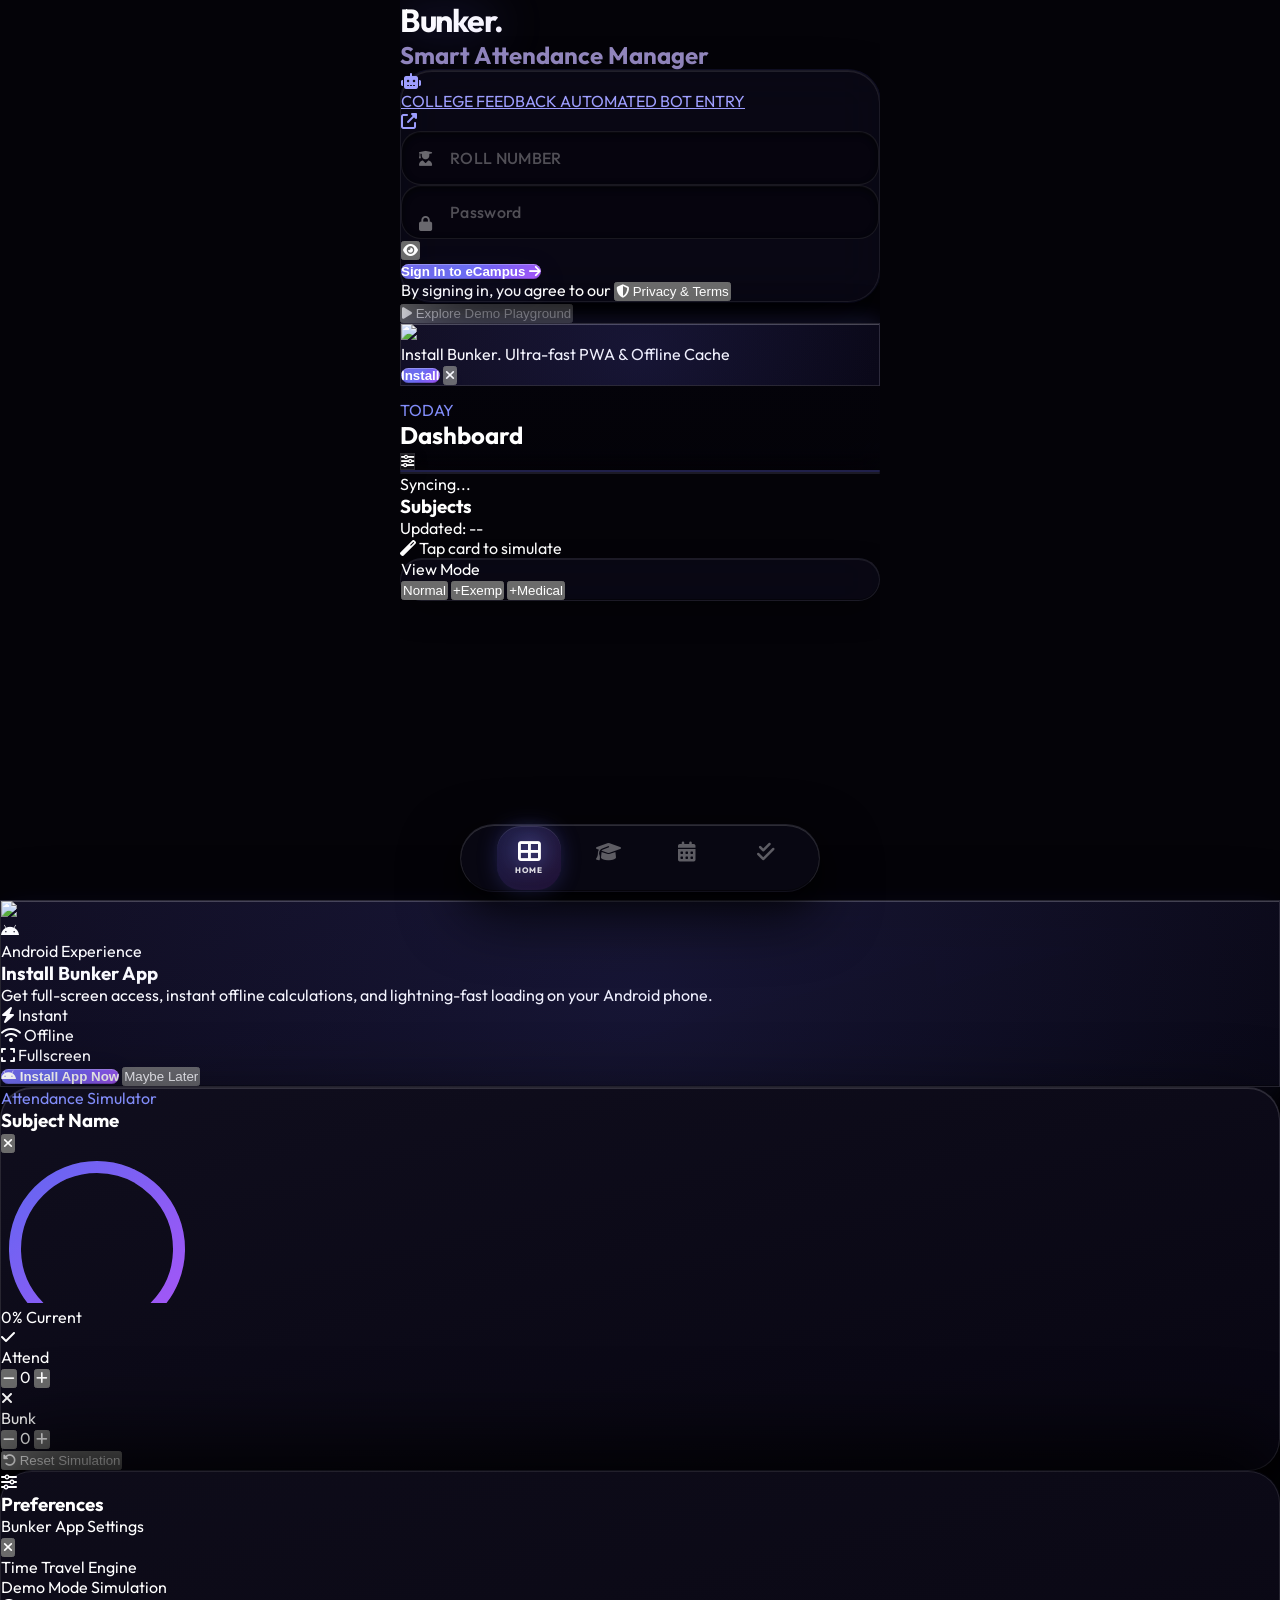
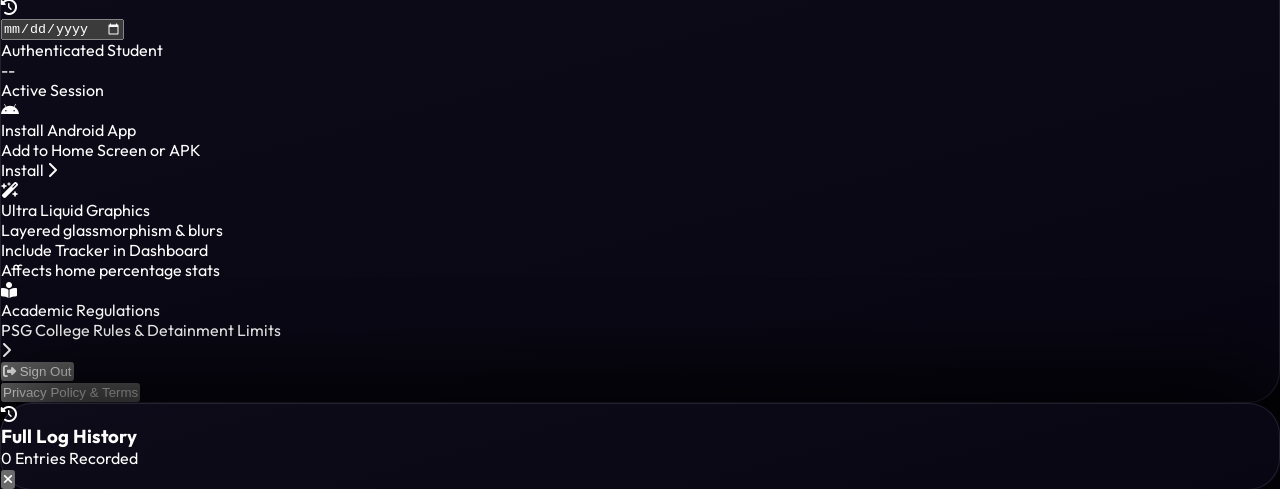
==== templates/index.html @ 67c99dd8 "fix(vercel): resolve 404 by fixing rewrite destination paths, static assets routing, and serverless " ====
<!DOCTYPE html>
<html lang="en" data-perf="high">

<head>
    <meta charset="UTF-8">
    <meta name="viewport"
        content="width=device-width, initial-scale=1.0, maximum-scale=1.0, user-scalable=no, viewport-fit=cover">
    <title>BUNKER - PSG & CEG Attendance Tracker & Bunk Planner</title>

    <!-- Google Search Console Verification -->
    <meta name="google-site-verification" content="NGyoxybNQ87eTpl7xo17mY4BGTy3kcssC108SPkqIHM" />

    <!--google adsense-->
    <script async src="https://pagead2.googlesyndication.com/pagead/js/adsbygoogle.js?client=ca-pub-6931364808727515"
     crossorigin="anonymous"></script>

    <!-- Google Analytics -->
    <script async src="https://www.googletagmanager.com/gtag/js?id=G-P86F6KGBJD"></script>
    <script>
        window.dataLayer = window.dataLayer || [];
        function gtag() { dataLayer.push(arguments); }
        gtag('js', new Date());
        gtag('config', 'G-P86F6KGBJD');
    </script>

    <!-- Standard SEO -->
    <meta name="description" content="BUNKER is the ultimate attendance tracker and bunk planner for PSG Tech, PSG IAS, and CEG (Anna University) students. Sync with portal instantly, calculate safe bunks, and maintain required attendance.">
    <meta name="keywords" content="psg bunker, ceg bunker, anna bunker, smart bunker, psg tech attendance, bunk planner, e-campus sync, cegov login, auegov login, anna university bunker, safe bunk calculator, student tools, academic calendar, exam schedule, psg tech portal login, psg ecampus login, psg tech bunker, 75 percent attendance, coimbatore, chennai">
    <meta name="author" content="Bunker Team">
    <meta name="robots" content="index, follow, max-image-preview:large, max-snippet:-1, max-video-preview:-1">
    <link rel="canonical" href="https://psg-bunk.vercel.app/">

    <!-- AI Crawler Discovery — allows ChatGPT, Perplexity, Claude to index this app -->
    <meta name="ai-content-declaration" content="https://psg-bunk.vercel.app/llms.txt">
    <link rel="alternate" type="text/plain" title="LLMs.txt" href="https://psg-bunk.vercel.app/llms.txt">

    <!-- Performance hints: resolve DNS early for external resources -->
    <link rel="preconnect" href="https://fonts.googleapis.com" crossorigin>
    <link rel="preconnect" href="https://cdnjs.cloudflare.com" crossorigin>
    <link rel="dns-prefetch" href="https://www.googletagmanager.com">

    <!-- Open Graph (Facebook/LinkedIn) -->
    <meta property="og:type" content="website">
    <meta property="og:url" content="https://psg-bunk.vercel.app/">
    <meta property="og:title" content="BUNKER - PSG & CEG Attendance Tracker & Bunk Planner">
    <meta property="og:description"
        content="BUNKER: Track attendance, calculate safe bunks, sync with portal instantly. The ultimate smart planner for PSG and CEG (Anna University) students.">
    <meta property="og:image" content="https://psg-bunk.vercel.app/static/icon.png">
    <meta property="og:image:width" content="512">
    <meta property="og:image:height" content="512">
    <meta property="og:image:alt" content="Bunker - Smart Attendance Tracker">
    <meta property="og:site_name" content="Bunker">

    <!-- Twitter Card -->
    <meta name="twitter:card" content="summary_large_image">
    <meta name="twitter:url" content="https://psg-bunk.vercel.app/">
    <meta name="twitter:title" content="BUNKER - PSG & CEG Attendance Tracker & Bunk Planner">
    <meta name="twitter:description"
        content="BUNKER: Track attendance, calculate safe bunks, sync with portal instantly. The ultimate smart planner for PSG and CEG (Anna University) students.">
    <meta name="twitter:image" content="https://psg-bunk.vercel.app/static/icon.png">

    <!-- Structured Data (JSON-LD) -->
    <script type="application/ld+json">
    {
        "@context": "https://schema.org",
        "@type": "SoftwareApplication",
        "name": "PSG Bunker",
        "alternateName": ["Bunker", "Smart Bunker", "PSG Tech Attendance", "Bunk Planner"],
        "url": "https://psg-bunk.vercel.app/",
        "applicationCategory": "EducationalApplication",
        "operatingSystem": "Web, Android, iOS, Windows, Linux",
        "offers": {
            "@type": "Offer",
            "price": "0",
            "priceCurrency": "USD"
        },
        "description": "PSG Bunker is the ultimate attendance tracker and bunk planner for PSG Tech students. Sync with E-Campus instantly and maintain 75% attendance.",
        "image": "https://psg-bunk.vercel.app/static/icon.png",
        "screenshot": "https://psg-bunk.vercel.app/static/screenshot_login.png",
        "featureList": "Live E-Campus Sync, Safe Bunk Calculator, Academic Calendar, Exam Schedule, Attendance Simulator",
        "aggregateRating": {
            "@type": "AggregateRating",
            "ratingValue": "4.9",
            "ratingCount": "340",
            "bestRating": "5",
            "worstRating": "1"
        },
        "author": {
            "@type": "Organization",
            "name": "Bunker Team",
            "url": "https://psg-bunk.vercel.app/",
            "logo": "https://psg-bunk.vercel.app/static/icon.png"
        }
    }
    </script>

    <!-- Gemini SEO Strategy: Featured Snippet Bait (Event Schedule) -->
    <script type="application/ld+json">
    {
      "@context": "https://schema.org",
      "@type": "Event",
      "name": "PSG Tech Academic Schedule",
      "eventStatus": "https://schema.org/EventScheduled",
      "eventAttendanceMode": "https://schema.org/OfflineEventAttendanceMode",
      "location": {
        "@type": "Place",
        "name": "PSG College of Technology",
        "address": {
          "@type": "PostalAddress",
          "streetAddress": "Avinashi Road, Peelamedu",
          "addressLocality": "Coimbatore",
          "postalCode": "641004",
          "addressCountry": "IN"
        }
      },
      "description": "Complete academic calendar including semester dates, CA tests, and exam schedules. Check the app for live updates on all upcoming events.",
      "performer": {
        "@type": "Organization",
        "name": "PSG Tech"
      }
    }
    </script>

    <!-- Gemini SEO Strategy: FAQ Schema for Long-Tail Keywords -->
    <script type="application/ld+json">
    {
      "@context": "https://schema.org",
      "@type": "FAQPage",
      "mainEntity": [{
        "@type": "Question",
        "name": "How to calculate attendance on an hourly basis for PSG Tech?",
        "acceptedAnswer": {
          "@type": "Answer",
          "text": "PSG Tech calculates attendance hourly. If you attend 3 out of 7 hours, it counts as 3/7 (0.42 days), not 1 day. Bunker uses this exact formula."
        }
      }, {
        "@type": "Question",
        "name": "What is the minimum attendance required for PSG semester exam?",
        "acceptedAnswer": {
          "@type": "Answer",
          "text": "The minimum requirement is 75% overall. However, you need at least 60% in individual subjects to be eligible."
        }
      }, {
        "@type": "Question",
        "name": "How many days can I bunk in PSG Tech?",
        "acceptedAnswer": {
          "@type": "Answer",
          "text": "It depends on your current percentage. Use the Safe Bunk Calculator to find the exact number of classes you can miss while maintaining 75%."
        }
      }, {
        "@type": "Question",
        "name": "When does PSG Tech re-open for even semester?",
        "acceptedAnswer": {
          "@type": "Answer",
          "text": "The Even Semester typically re-opens in late January. Check the Academic Calendar in the app for exact dates."
        }
      }]
    }
    </script>

    <!-- PWA & Theme -->
    <meta name="theme-color" content="#030206">
    <meta name="apple-mobile-web-app-capable" content="yes">
    <meta name="apple-mobile-web-app-status-bar-style" content="black-translucent">
    <link rel="apple-touch-icon" href="/static/icon-192.png">
    <link rel="apple-touch-icon" sizes="512x512" href="/static/icon-512.png">
    <link rel="manifest" href="/manifest.json?v=bunker6">

    <!-- Icons & Fonts -->
    <link rel="icon" type="image/png" href="/static/favicon.png">
    <link rel="shortcut icon" href="/static/favicon.ico">
    <link rel="preconnect" href="https://fonts.googleapis.com">
    <link rel="preconnect" href="https://fonts.gstatic.com" crossorigin>
    <link href="https://fonts.googleapis.com/css2?family=Outfit:wght@300;400;500;600;700;800&display=swap" rel="stylesheet">
    
    <!-- CSS & Scripts -->
    <link rel="stylesheet" href="https://cdnjs.cloudflare.com/ajax/libs/font-awesome/6.4.0/css/all.min.css">
    <link rel="stylesheet" href="/static/style.css?v=3.5.0">
    <script src="https://cdn.tailwindcss.com"></script>
    <script>
        tailwind.config = {
            theme: {
                extend: {
                    keyframes: {
                        'splash-draw': {
                            '0%': { strokeDashoffset: '290' },
                            '100%': { strokeDashoffset: '0' }
                        },
                        'fade-in-up': {
                            '0%': { opacity: '0', transform: 'translateY(10px)' },
                            '100%': { opacity: '1', transform: 'translateY(0)' }
                        }
                    }
                }
            }
        }
    </script>
    <script defer src="https://cdnjs.cloudflare.com/ajax/libs/animejs/3.2.1/anime.min.js"></script>
    <script defer src="/static/app.js?v=3.5.0"></script>
    <script defer src="/static/legal.js?v=1.0.1"></script>

    <script>
        // PWA Manager
        window.pwaManager = {
            deferredPrompt: null,
            isIOS: /iPad|iPhone|iPod/.test(navigator.userAgent) && !window.MSStream,
            isStandalone: window.matchMedia('(display-mode: standalone)').matches || window.navigator.standalone,
            isAppInstalled: false, // Will be updated after detection
            init: function () {
                // Register Service Worker for total offline functionality
                if ('serviceWorker' in navigator) {
                    window.addEventListener('load', () => {
                        navigator.serviceWorker.register('/sw.js?v=16').then((reg) => {
                            console.log('PWA: Service Worker registered.', reg.scope);
                        }).catch((err) => {
                            console.log('PWA: Service Worker registration failed: ', err);
                        });
                    });
                }

                // Check if app is already installed (even if user is in browser)
                this.checkIfInstalled();

                window.addEventListener('beforeinstallprompt', (e) => {
                    e.preventDefault();
                    this.deferredPrompt = e;
                    this.isAppInstalled = false; // If this event fires, app is NOT installed
                    console.log("PWA: Install prompt captured");
                    // Trigger UI update if needed
                    if (typeof updateInstallUI === 'function') updateInstallUI();
                });

                window.addEventListener('appinstalled', () => {
                    this.deferredPrompt = null;
                    this.isAppInstalled = true;
                    console.log("PWA: App installed");
                    if (typeof updateInstallUI === 'function') updateInstallUI();
                });
            },

            checkIfInstalled: async function () {
                // Method 1: Check if running in standalone (already installed and opened)
                if (this.isStandalone) {
                    this.isAppInstalled = true;
                    if (typeof updateInstallUI === 'function') updateInstallUI();
                    return;
                }

                // Method 2: Use getInstalledRelatedApps API (Chrome 80+)
                if ('getInstalledRelatedApps' in navigator) {
                    try {
                        const relatedApps = await navigator.getInstalledRelatedApps();
                        this.isAppInstalled = relatedApps.length > 0;
                        if (this.isAppInstalled) {
                            console.log('PWA: App is installed (detected via getInstalledRelatedApps)');
                            if (typeof updateInstallUI === 'function') updateInstallUI();
                        }
                    } catch (e) {
                        console.log('PWA: getInstalledRelatedApps failed', e);
                    }
                }

                // Method 3: Fallback - if beforeinstallprompt doesn't fire after 2 seconds,
                // assume app might be installed (not 100% reliable but helps)
                setTimeout(() => {
                    if (!this.deferredPrompt && !this.isStandalone && !this.isAppInstalled) {
                        // No prompt fired and not in standalone - might be installed
                        // Check if Service Worker is registered (indicates previous install)
                        if ('serviceWorker' in navigator) {
                            navigator.serviceWorker.getRegistrations().then(regs => {
                                if (regs.length > 0) {
                                    this.isAppInstalled = true;
                                    console.log('PWA: App likely installed (SW registered, no prompt)');
                                    if (typeof updateInstallUI === 'function') updateInstallUI();
                                }
                            });
                        }
                    }
                }, 2000);
            },

            install: async function () {
                if (this.deferredPrompt) {
                    this.deferredPrompt.prompt();
                    const { outcome } = await this.deferredPrompt.userChoice;
                    console.log(`PWA: User response to install prompt: ${outcome}`);
                    this.deferredPrompt = null;
                } else {
                    // Fallback feedback
                    if (window.showToast) {
                        const isHttp = location.protocol === 'http:' && location.hostname !== 'localhost';
                        if (isHttp) showToast("Install requires HTTPS or Localhost", "error");
                        else showToast("App install not ready or already installed using browser menu");
                    } else {
                        alert("Install via browser menu (Add to Home Screen)");
                    }
                }
            }
        };
        window.pwaManager.init();

        // Unregister the old stale /static/sw.js service worker (duplicate that was serving old cached assets)
        if ('serviceWorker' in navigator) {
            navigator.serviceWorker.getRegistrations().then(regs => {
                regs.forEach(reg => {
                    if (reg.scope.includes('/static/')) reg.unregister();
                });
            });
        }

    </script>

    <!-- Performance Optimization Script -->
    <script>
        (function () {
            // Retrieve user preference from storage
            const savedPerf = localStorage.getItem('bunker_perf_mode');
            let perf = 'low'; // Default safe mode

            if (savedPerf) {
                perf = savedPerf;
            } else {
                // Auto-detect RAM: <4GB = Low, >4GB = High
                // iOS = High (usually powerful enough)
                const ram = navigator.deviceMemory;
                const isIOS = /iPad|iPhone|iPod/.test(navigator.userAgent) && !window.MSStream;

                if (isIOS || (ram && ram > 4)) {
                    perf = 'high';
                } else {
                    perf = 'low'; // Default to low for < 4GB for safety
                }
            }

            // Apply mode immediately before render
            document.documentElement.setAttribute('data-perf', perf);
            console.log(`Smart Bunker: Performance Mode set to ${perf.toUpperCase()} (RAM: ${navigator.deviceMemory || 'Unknown'})`);
        })();
    </script>


</head>

<body>    <!-- Cinematic Liquid Glass Splash Screen -->
    <div id="premium-splash" style="position:fixed;inset:0;z-index:9999;background:#040308;display:flex;flex-direction:column;align-items:center;justify-content:center;transition:opacity 0.6s cubic-bezier(0.32, 0.72, 0, 1);">
        <!-- Ambient Liquid Aurora Flares -->
        <div style="position:absolute;inset:0;overflow:hidden;pointer-events:none;">
            <div style="position:absolute;top:25%;left:50%;transform:translate(-50%, -50%);width:75vw;height:75vw;max-width:320px;max-height:320px;background:radial-gradient(circle, rgba(99,102,241,0.22) 0%, rgba(168,85,247,0.12) 45%, transparent 70%);filter:blur(60px);animation:splashPulse 3.2s ease-in-out infinite alternate;"></div>
        </div>

        <div style="position:relative;display:flex;flex-direction:column;align-items:center;z-index:10;">
            <!-- Liquid Glass Sphere with Quantum Orbital Rings -->
            <div style="position:relative;width:110px;height:110px;margin-bottom:24px;">
                <!-- Outer Liquid Glow Ring -->
                <svg style="position:absolute;inset:0;width:100%;height:100%;animation:splashSpin 3s linear infinite;" viewBox="0 0 100 100">
                    <circle cx="50" cy="50" r="46" fill="none" stroke="rgba(255,255,255,0.06)" stroke-width="2"/>
                    <circle cx="50" cy="50" r="46" fill="none" stroke="url(#liquidSplashGrad1)" stroke-width="2.5" stroke-dasharray="75 210" stroke-linecap="round"/>
                    <defs>
                        <linearGradient id="liquidSplashGrad1" x1="0%" y1="0%" x2="100%" y2="100%">
                            <stop offset="0%" stop-color="#38bdf8"/>
                            <stop offset="50%" stop-color="#818cf8"/>
                            <stop offset="100%" stop-color="#c084fc"/>
                        </linearGradient>
                    </defs>
                </svg>

                <!-- Middle Reverse Ring -->
                <svg style="position:absolute;inset:9px;width:calc(100% - 18px);height:calc(100% - 18px);animation:splashSpinRev 2.1s linear infinite;" viewBox="0 0 82 82">
                    <circle cx="41" cy="41" r="37" fill="none" stroke="rgba(168,85,247,0.08)" stroke-width="1.5"/>
                    <circle cx="41" cy="41" r="37" fill="none" stroke="url(#liquidSplashGrad2)" stroke-width="2" stroke-dasharray="45 180" stroke-linecap="round"/>
                    <defs>
                        <linearGradient id="liquidSplashGrad2" x1="100%" y1="0%" x2="0%" y2="100%">
                            <stop offset="0%" stop-color="#c084fc"/>
                            <stop offset="100%" stop-color="#6366f1"/>
                        </linearGradient>
                    </defs>
                </svg>

                <!-- Center Liquid Glass Orb -->
                <div style="position:absolute;inset:0;display:flex;align-items:center;justify-content:center;">
                    <div style="width:58px;height:58px;border-radius:22px;background:linear-gradient(135deg, rgba(99,102,241,0.25) 0%, rgba(168,85,247,0.18) 100%);border:1px solid rgba(255,255,255,0.2);box-shadow:0 0 35px rgba(99,102,241,0.5), inset 0 1px 0 rgba(255,255,255,0.4);backdrop-filter:blur(16px);-webkit-backdrop-filter:blur(16px);display:flex;align-items:center;justify-content:center;animation:splashPulse 2s ease-in-out infinite;">
                        <i class="fas fa-shield-halved" style="color:white;font-size:22px;filter:drop-shadow(0 0 12px rgba(129,140,248,0.9));"></i>
                    </div>
                </div>
            </div>

            <!-- Brand Monogram -->
            <h1 style="font-family:'Outfit',sans-serif;font-size:2.4rem;font-weight:900;letter-spacing:-0.05em;color:white;margin:0 0 6px;text-shadow:0 0 35px rgba(99,102,241,0.6);" class="bunker-glow">Bunker.</h1>
            <div style="display:flex;align-items:center;gap:6px;margin-bottom:12px;">
                <span id="splash-status" style="font-size:8.5px;font-weight:900;color:#818cf8;text-transform:uppercase;letter-spacing:0.25em;">INITIALIZING PROTOCOL</span>
            </div>

            <!-- Liquid Track Mini Progress -->
            <div style="height:3px;width:120px;background:rgba(255,255,255,0.06);border-radius:999px;overflow:hidden;position:relative;border:1px solid rgba(255,255,255,0.04);">
                <div class="liquid-progress-bar" style="position:absolute;left:0;top:0;bottom:0;width:100%;border-radius:999px;"></div>
            </div>
        </div>
    </div>

    <!-- Liquid Glass Scraper & Authentication HUD -->
    <div id="login-loading-screen" style="position:fixed;inset:0;z-index:9998;background:rgba(4,3,8,0.96);backdrop-filter:blur(36px);-webkit-backdrop-filter:blur(36px);display:flex;flex-direction:column;align-items:center;justify-content:center;transition:all 0.5s cubic-bezier(0.32, 0.72, 0, 1);opacity:0;pointer-events:none;padding:20px;">
        <!-- Ambient Liquid Glowing Auras -->
        <div style="position:absolute;inset:0;overflow:hidden;pointer-events:none;">
            <div style="position:absolute;top:15%;left:-10%;width:85vw;height:85vw;max-width:380px;max-height:380px;background:radial-gradient(circle, rgba(99,102,241,0.18) 0%, transparent 70%);filter:blur(80px);animation:splashPulse 4.2s infinite alternate;"></div>
            <div style="position:absolute;bottom:10%;right:-10%;width:75vw;height:75vw;max-width:340px;max-height:340px;background:radial-gradient(circle, rgba(168,85,247,0.16) 0%, transparent 70%);filter:blur(80px);animation:splashPulse 5.4s infinite alternate-reverse;"></div>
        </div>

        <div class="liquid-glass-card w-full max-w-sm rounded-[36px] p-6 pb-7 shadow-2xl relative z-10 flex flex-col items-center">
            
            <!-- Floating Orbital Core HUD -->
            <div style="position:relative;width:130px;height:130px;margin-bottom:24px;margin-top:8px;">
                <!-- Outer Ring -->
                <svg style="position:absolute;inset:0;width:100%;height:100%;animation:splashSpin 3.6s linear infinite;" viewBox="0 0 100 100">
                    <circle cx="50" cy="50" r="46" fill="none" stroke="rgba(255,255,255,0.06)" stroke-width="1.5"/>
                    <circle cx="50" cy="50" r="46" fill="none" stroke="#6366f1" stroke-width="2.5" stroke-dasharray="60 180" stroke-linecap="round"/>
                </svg>
                <!-- Middle Counter-Orbital Ring -->
                <svg style="position:absolute;inset:10px;width:calc(100% - 20px);height:calc(100% - 20px);animation:splashSpinRev 2.4s linear infinite;" viewBox="0 0 80 80">
                    <circle cx="40" cy="40" r="36" fill="none" stroke="rgba(168,85,247,0.08)" stroke-width="1.2"/>
                    <circle cx="40" cy="40" r="36" fill="none" stroke="#a855f7" stroke-width="2.2" stroke-dasharray="45 130" stroke-linecap="round"/>
                </svg>
                <!-- Inner High-Velocity Ring -->
                <svg style="position:absolute;inset:20px;width:calc(100% - 40px);height:calc(100% - 40px);animation:splashSpin 1.5s linear infinite;" viewBox="0 0 60 60">
                    <circle cx="30" cy="30" r="26" fill="none" stroke="rgba(56,189,248,0.08)" stroke-width="1"/>
                    <circle cx="30" cy="30" r="26" fill="none" stroke="#38bdf8" stroke-width="1.8" stroke-dasharray="25 90" stroke-linecap="round"/>
                </svg>
                <!-- Center Liquid Core -->
                <div style="position:absolute;inset:0;display:flex;align-items:center;justify-content:center;">
                    <div style="width:62px;height:62px;border-radius:24px;background:linear-gradient(135deg, rgba(99,102,241,0.4) 0%, rgba(168,85,247,0.3) 100%);box-shadow:0 0 35px rgba(99,102,241,0.65), inset 0 1px 0 rgba(255,255,255,0.35);backdrop-filter:blur(12px);-webkit-backdrop-filter:blur(12px);border:1px solid rgba(255,255,255,0.18);display:flex;align-items:center;justify-content:center;">
                        <i id="loading-center-icon" class="fas fa-bolt" style="color:white;font-size:22px;filter:drop-shadow(0 0 10px #818cf8);animation:splashPulse 1.4s ease-in-out infinite;"></i>
                    </div>
                </div>
            </div>

            <!-- Title & Status Text -->
            <div style="text-align:center;width:100%;margin-bottom:20px;">
                <span style="font-size:8.5px;font-weight:900;color:#818cf8;letter-spacing:0.25em;text-transform:uppercase;display:block;margin-bottom:4px;">ECAMPUS QUANTUM GATEWAY</span>
                <div id="loading-main-status" style="font-size:1.15rem;font-weight:900;color:white;letter-spacing:-0.02em;margin-bottom:12px;height:26px;overflow:hidden;text-overflow:ellipsis;white-space:nowrap;">AUTHENTICATING...</div>
                
                <!-- Fluid Progress Meter with Liquid Fill -->
                <div style="height:6px;width:100%;max-width:220px;background:rgba(0,0,0,0.5);border-radius:999px;margin:0 auto;overflow:hidden;position:relative;border:1px solid rgba(255,255,255,0.06);box-shadow:inset 0 1px 3px rgba(0,0,0,0.8);">
                    <div id="loading-progress-bar" class="liquid-progress-bar" style="position:absolute;left:0;top:0;bottom:0;border-radius:999px;transition:width 0.35s cubic-bezier(0.32, 0.72, 0, 1);width:10%;"></div>
                </div>
            </div>

            <!-- Frosted Glass Terminal Console -->
            <div id="loading-logs" class="no-scrollbar" style="width:100%;height:130px;background:rgba(0,0,0,0.45);border:1px solid rgba(255,255,255,0.06);border-radius:20px;padding:14px;font-family:'Courier New', monospace;font-size:9.5px;color:#9ca3af;overflow-y:auto;display:flex;flex-direction:column;gap:5px;box-shadow:inset 0 2px 8px rgba(0,0,0,0.9);scroll-behavior:smooth;">
                <div style="color:#818cf8;font-weight:bold;">[SYSTEM] eCampus tunnel initialized.</div>
            </div>

            <!-- Error State Panel (hidden inside) -->
            <div id="loading-error-panel" style="position:absolute;inset:0;background:rgba(8,6,18,0.98);backdrop-filter:blur(30px);-webkit-backdrop-filter:blur(30px);display:flex;flex-direction:column;align-items:center;justify-content:center;padding:24px;text-align:center;z-index:20;opacity:0;pointer-events:none;transition:opacity 0.3s ease;border-radius:36px;">
                <div style="width:60px;height:60px;border-radius:22px;background:rgba(239,68,68,0.12);border:1px solid rgba(239,68,68,0.25);box-shadow:0 0 25px rgba(239,68,68,0.35);display:flex;align-items:center;justify-content:center;color:#ef4444;font-size:22px;margin-bottom:14px;">
                    <i class="fas fa-triangle-exclamation"></i>
                </div>
                <h3 id="loading-error-title" style="font-size:15px;font-weight:900;color:white;text-transform:uppercase;letter-spacing:0.1em;margin-bottom:6px;">Login Failed</h3>
                <p id="loading-error-message" style="font-size:11px;color:#9ca3af;margin:0 0 20px;line-height:1.5;padding:0 8px;">Invalid credentials or eCampus gateway timeout. Please try again.</p>
                <button type="button" onclick="dismissLoadingError()" class="btn-liquid" style="padding:12px 24px;color:white;font-weight:800;font-size:11px;text-transform:uppercase;letter-spacing:0.15em;border-radius:18px;outline:none;border:none;cursor:pointer;width:100%;">
                    Go Back
                </button>
            </div>

        </div>
    </div>

    <!-- Background -->
    <div class="aurora-container" id="aurora-bg">
        <div class="aurora-blob blob-1"></div>
        <div class="aurora-blob blob-2"></div>
    </div>

    <!-- Main App -->
    <div id="app" class="relative z-10 w-full h-full max-w-md mx-auto flex flex-col bg-transparent opacity-0 transition-opacity duration-700 ease-out">

        <!-- LOGIN VIEW (Production Ready & Ultra-Modern) -->
        <div id="login-view" class="absolute inset-0 z-50 flex flex-col justify-center px-6">
            <div class="flex-1 flex flex-col justify-center items-center w-full">
                <!-- Header Section -->
                <div class="text-center mb-7 relative w-full">
                    <!-- Multi-layer glowing aura -->
                    <div class="absolute top-1/2 left-1/2 -translate-x-1/2 -translate-y-1/2 w-48 h-48 rounded-full pointer-events-none" style="background:radial-gradient(circle, rgba(99,102,241,0.25) 0%, rgba(168,85,247,0.1) 50%, transparent 70%);filter:blur(28px);animation:splashPulse 3.5s ease-in-out infinite;"></div>
                    <div class="absolute top-1/2 left-1/2 -translate-x-1/2 -translate-y-1/2 w-28 h-28 rounded-full pointer-events-none" style="background:radial-gradient(circle, rgba(168,85,247,0.2) 0%, transparent 70%);filter:blur(18px);animation:splashPulse 4.5s ease-in-out infinite reverse;"></div>
                    
                    <h1 class="text-5xl sm:text-6xl font-black tracking-tighter mb-2 relative z-10 bunker-glow">Bunker.</h1>
                    <div class="flex items-center justify-center gap-2.5 relative z-10">
                        <div class="h-px w-8 bg-gradient-to-r from-transparent to-indigo-500/60"></div>
                        <h2 class="text-[9.5px] font-black tracking-[0.3em] uppercase" style="color:rgba(196,181,253,0.75)">Smart Attendance Manager</h2>
                        <div class="h-px w-8 bg-gradient-to-l from-transparent to-indigo-500/60"></div>
                    </div>
                </div>

                <!-- Login Card (Glassmorphic) -->
                <div class="glass-panel w-full max-w-sm rounded-[32px] p-6 shadow-2xl relative overflow-hidden" style="box-shadow:0 35px 70px -15px rgba(0,0,0,0.85),0 0 0 1px rgba(99,102,241,0.12),inset 0 1px 0 rgba(255,255,255,0.1);">

                    <form id="login-form" class="space-y-4 relative z-10">
                        <a href="https://feedback-auto-eubkuw8k4dsyxndd7w7y45.streamlit.app/#feedback" target="_blank"
                            class="w-full py-3 mb-4 rounded-2xl bg-white/[0.04] border border-indigo-500/30 text-indigo-300 font-bold text-xs uppercase tracking-wider flex items-center justify-center gap-3 hover:bg-indigo-500/15 hover:scale-[1.01] transition-all shadow-md group relative overflow-hidden">
                            <div class="absolute inset-0 bg-gradient-to-r from-transparent via-white/5 to-transparent -translate-x-full group-hover:animate-shimmer"></div>
                            <div class="w-8 h-8 rounded-xl bg-indigo-500/20 flex items-center justify-center text-indigo-400 group-hover:scale-110 group-hover:rotate-6 transition-transform">
                                <i class="fas fa-robot text-sm"></i>
                            </div>
                            <div class="flex flex-col items-start text-left">
                                <span class="text-xs font-black text-white tracking-wider leading-tight">COLLEGE FEEDBACK</span>
                                <span class="text-[8px] text-indigo-300/80 font-bold tracking-[0.18em] leading-tight">AUTOMATED BOT ENTRY</span>
                            </div>
                            <i class="fas fa-external-link-alt absolute right-4 text-[10px] text-indigo-400/40 group-hover:text-indigo-400 transition-colors"></i>
                        </a>

                        <div class="input-group">
                            <input type="text" id="username" class="glass-input" placeholder="Roll Number" required
                                autocomplete="username" style="text-transform: uppercase;">
                            <i class="fas fa-user-graduate input-icon"></i>
                        </div>
                        <div class="input-group">
                            <input type="password" id="password" class="glass-input" placeholder="Password"
                                required autocomplete="current-password">
                            <i class="fas fa-lock input-icon"></i>
                            <button type="button" onclick="togglePassword()" class="absolute right-4 top-1/2 -translate-y-1/2 text-white/40 hover:text-white transition-colors p-2 focus:outline-none">
                                <i class="fas fa-eye text-sm" id="password-eye-icon"></i>
                            </button>
                        </div>

                        <div id="login-error"
                            class="hidden text-rose-400 text-[10px] text-center font-bold bg-rose-500/10 p-3 rounded-2xl border border-rose-500/20">
                        </div>

                        <button type="submit" id="btn-submit"
                            class="w-full py-4 rounded-2xl btn-liquid text-white font-black text-sm mt-3 flex items-center justify-center gap-2 group shadow-xl uppercase tracking-wider">
                            <span id="btn-text">Sign In to eCampus</span>
                            <i id="btn-icon" class="fas fa-arrow-right text-xs group-hover:translate-x-1.5 transition-transform"></i>
                        </button>

                        <div class="mt-2 flex flex-col items-center gap-2">
                            <p class="text-[9.5px] text-gray-500 text-center leading-relaxed">
                                By signing in, you agree to our
                                <button type="button" onclick="showPrivacyPolicy()"
                                    class="text-indigo-400 hover:text-indigo-300 transition-colors font-bold inline-flex items-center gap-1 focus:outline-none underline decoration-indigo-400/40 underline-offset-2">
                                    <i class="fas fa-shield-alt text-[8px]"></i> Privacy & Terms
                                </button>
                            </p>
                        </div>
                    </form>
                </div>

                <div class="pt-6 text-center">
                    <button type="button" onclick="loadDemo()"
                        class="px-5 py-2.5 rounded-full bg-white/[0.04] hover:bg-white/10 border border-white/10 text-[10.5px] text-indigo-300 font-black tracking-[0.15em] uppercase transition-all duration-200 active:scale-95 shadow-sm inline-flex items-center gap-2 group">
                        <i class="fas fa-play text-[9px] text-amber-400 group-hover:scale-125 transition-transform"></i>
                        <span>Explore Demo Playground</span>
                    </button>
                </div>

                <!-- Liquid Glass PWA Install Prompt -->
                <div id="login-install-prompt"
                    class="hidden absolute bottom-4 left-0 right-0 flex justify-center z-50 fade-in-up px-4">
                    <div
                        class="liquid-glass-card px-5 py-3.5 rounded-[26px] flex items-center justify-between gap-4 w-full max-w-sm shadow-2xl border border-white/20 backdrop-blur-2xl"
                        style="background:linear-gradient(135deg, rgba(18,15,36,0.95) 0%, rgba(8,6,20,0.98) 100%);box-shadow:0 20px 50px rgba(0,0,0,0.8), 0 0 25px rgba(99,102,241,0.25), inset 0 1px 0 rgba(255,255,255,0.25);">
                        <div class="flex items-center gap-3">
                            <div class="relative w-10 h-10 shrink-0">
                                <img src="/static/icon.png" class="w-10 h-10 rounded-2xl shadow-lg border border-white/15">
                                <div class="absolute -top-1 -right-1 w-3 h-3 bg-emerald-500 rounded-full border-2 border-[#0a0914] animate-pulse"></div>
                            </div>
                            <div class="flex flex-col">
                                <span id="install-text" class="text-xs font-black text-white leading-tight">Install Bunker App</span>
                                <span class="text-[9.5px] text-indigo-300/80 font-medium mt-0.5">Ultra-fast PWA &amp; Offline Cache</span>
                            </div>
                        </div>
                        <div class="flex items-center gap-2">
                            <button onclick="triggerInstall()"
                                class="btn-liquid text-white text-[10px] font-black uppercase tracking-wider px-4 py-2 rounded-xl transition active:scale-95 shadow-md">
                                Install
                            </button>
                            <button onclick="document.getElementById('login-install-prompt').classList.add('hidden')"
                                class="w-8 h-8 rounded-xl bg-white/[0.06] hover:bg-white/10 flex items-center justify-center text-white/50 hover:text-white transition">
                                <i class="fas fa-times text-xs"></i>
                            </button>
                        </div>
                    </div>
                </div>
            </div>
        </div>

        <!-- DASHBOARD VIEW -->
        <div id="dashboard-view" class="hidden h-full flex flex-col">

            <!-- Mobile Optimized Sticky Header -->
            <div class="px-4 pt-3 pb-2 flex justify-between items-center z-30 sticky top-0 transition-all duration-300"
                id="main-header" style="padding-top: max(14px, var(--safe-top)); background:linear-gradient(to bottom, rgba(4,3,10,0.96) 0%, rgba(4,3,10,0.85) 75%, transparent 100%);backdrop-filter:blur(18px);-webkit-backdrop-filter:blur(18px);">
                <div>
                    <span class="text-[9px] font-black uppercase tracking-[0.2em] block mb-0.5" style="color:var(--primary-light);" id="current-date">TODAY</span>
                    <h2 class="text-2xl sm:text-3xl font-black text-white leading-none tracking-tight" id="greeting-text">Dashboard</h2>
                </div>
                <button onclick="toggleSettings()"
                    class="w-10 h-10 rounded-2xl flex items-center justify-center text-white/80 hover:text-white active:scale-90 transition-all duration-200"
                    style="background:rgba(255,255,255,0.06);border:1px solid rgba(255,255,255,0.1);box-shadow:0 4px 12px rgba(0,0,0,0.4),inset 0 1px 0 rgba(255,255,255,0.08);">
                    <i class="fas fa-sliders-h text-xs"></i>
                </button>
            </div>

            <!-- Scrollable Content with Safe Mobile Clearance -->
            <div class="flex-1 overflow-y-auto no-scrollbar px-4 pb-32" id="main-content">

                <!-- TAB: HOME -->
                <div id="tab-home" class="tab-content active space-y-4 pt-2">

                    <!-- Dynamic Hero Widget -->
                    <div id="hero-widget-container"></div>

                    <!-- Widgets Grid -->
                    <div class="grid grid-cols-2 gap-3">

                        <!-- Next Exam -->
                        <div class="glass-panel rounded-[32px] p-5 h-44 relative overflow-hidden group active:scale-[0.98] transition-all theme-exam"
                            id="exam-widget-container">
                            <!-- Content injected by JS -->
                        </div>

                        <!-- Next Holiday -->
                        <div class="glass-panel rounded-[32px] p-5 h-44 relative overflow-hidden group active:scale-[0.98] transition-all"
                            id="holiday-widget-container">
                            <!-- Content injected by JS -->
                        </div>
                    </div>

                    <!-- SYNC INDICATOR (In-flow) -->
                    <div id="sync-indicator"
                        class="hidden flex flex-col items-center gap-2 px-4 py-3 mt-4 mx-auto w-max rounded-2xl bg-indigo-500/20 border border-indigo-500/30 backdrop-blur-xl text-xs font-bold text-indigo-300 shadow-lg transition-all">
                        <div class="flex items-center gap-2">
                            <span id="sync-dot" class="w-2 h-2 rounded-full bg-indigo-400 animate-pulse"></span>
                            <span id="sync-text">Syncing...</span>
                        </div>
                    </div>

                    <!-- Subjects List -->
                    <div class="pt-4">
                        <!-- Dashboard Alerts -->
                        <div id="dashboard-alerts-container" class="space-y-3 mb-4 hidden"></div>

                        <div class="flex justify-between items-end mb-3 px-1">
                            <div>
                                <h3 class="font-bold text-lg text-white tracking-tight">Subjects</h3>
                                <div class="text-[9px] font-bold text-gray-500 uppercase tracking-widest">Updated:
                                    <span class="text-indigo-400" id="last-updated-date">--</span>
                                </div>
                            </div>
                            <div class="text-right flex items-center gap-1.5 opacity-75">
                                <i class="fas fa-magic text-indigo-400 text-[10px]"></i>
                                <span class="text-[9px] font-bold text-indigo-300 uppercase tracking-widest">Tap card to simulate</span>
                            </div>
                        </div>

                        <!-- Attendance Mode Switcher (Dashboard) -->
                        <div class="glass-panel rounded-2xl p-2.5 border border-white/5 flex gap-2 items-center mb-4" id="dashboard-att-mode-container">
                            <span class="text-[9px] font-black uppercase tracking-wider text-gray-500 pl-2 pr-1 shrink-0">View Mode</span>
                            <div class="flex flex-1 gap-1">
                                <button id="att-mode-normal" onclick="setAttendanceMode('normal')"
                                    class="flex-1 py-1.5 rounded-xl text-[9px] font-black uppercase tracking-wider transition bg-indigo-600 text-white shadow">
                                    Normal
                                </button>
                                <button id="att-mode-exemp" onclick="setAttendanceMode('exemp')"
                                    class="flex-1 py-1.5 rounded-xl text-[9px] font-bold uppercase tracking-wider transition bg-white/5 text-gray-400 border border-white/5">
                                    +Exemp
                                </button>
                                <button id="att-mode-medical" onclick="setAttendanceMode('medical')"
                                    class="flex-1 py-1.5 rounded-xl text-[9px] font-bold uppercase tracking-wider transition bg-white/5 text-gray-400 border border-white/5">
                                    +Medical
                                </button>
                            </div>
                        </div>

                        <div id="subject-list-container" class="space-y-3 pb-4"></div>
                    </div>
                </div>

                <!-- TAB: CALENDAR -->
                <div id="tab-calendar" class="tab-content space-y-5 pt-2">
                    <div class="glass-panel rounded-[32px] p-6 flex items-center gap-5 border-l-[4px] shadow-xl"
                        style="border-left-color: var(--primary);">
                        <div
                            class="w-12 h-12 rounded-2xl bg-white/5 flex items-center justify-center text-white text-xl font-bold shadow-inner border border-white/5">
                            <i class="fas fa-hourglass-half"></i>
                        </div>
                        <div>
                            <h4 class="text-[9px] font-bold text-gray-400 uppercase tracking-widest mb-1">Working
                                Days
                                Left</h4>
                            <div class="text-3xl font-black text-white tracking-tight" id="cal-remaining-days">...
                            </div>
                        </div>
                    </div>
                    <div id="academic-list" class="space-y-6 relative pl-2">
                        <div
                            class="absolute left-[21px] top-6 bottom-6 w-[2px] bg-gradient-to-b from-white/10 via-white/5 to-transparent">
                        </div>
                    </div>
                </div>

                <!-- TAB: SMART TRACKER (Combined Planner & Edit) -->
                <div id="tab-planner" class="tab-content space-y-5 pt-2">

                    <!-- Smart Tracker Attendance Panel (collapsible, hidden by default) -->
                    <div id="smart-tracker-panel"
                        class="hidden glass-panel p-5 rounded-[32px] border-l-4 border-indigo-500 shadow-xl overflow-hidden relative">
                        <div class="absolute top-0 right-0 p-4 opacity-10 text-4xl">📊</div>
                        <p class="text-[9px] font-black text-indigo-400 uppercase tracking-[0.2em] mb-3">Smart Tracker
                            Attendance</p>
                        <div id="planner-impact-list" class="space-y-3">
                            <div class="text-center py-2 text-gray-500 text-[10px] italic font-medium">Mark classes to
                                see today's tracker stats</div>
                        </div>
                    </div>

                    <!-- Day Selector -->
                    <div class="flex bg-black/40 rounded-[24px] p-1.5 shadow-inner backdrop-blur-md">
                        <div class="flex w-full overflow-x-auto no-scrollbar gap-1.5" id="planner-days"></div>
                    </div>

                    <!-- Row: Mark All + Show Stats toggle -->
                    <div
                        class="flex justify-between items-center px-4 py-2 bg-white/5 rounded-2xl border border-white/5">
                        <button onclick="toggleSelectAllCards()"
                            class="py-1.5 px-3 rounded-xl bg-indigo-500/10 border border-indigo-500/20 text-indigo-400 text-[9px] font-black uppercase tracking-widest hover:bg-indigo-500/20 transition-all active:scale-95">
                            Mark All Attended
                        </button>
                        <button onclick="toggleSmartTrackerPanel(this)"
                            class="py-1.5 px-3 rounded-xl bg-white/5 border border-white/10 text-gray-400 text-[9px] font-black uppercase tracking-widest hover:bg-white/10 transition-all active:scale-95 flex items-center gap-1.5">
                            <i class="fas fa-chart-bar text-[8px]"></i> Show Stats
                        </button>
                    </div>

                    <!-- Interactive Timetable Cards -->
                    <div class="space-y-3" id="planner-classes">
                        <!-- Class cards injected by JS -->
                    </div>

                    <!-- Recent History & Logs -->
                    <div class="glass-panel p-6 rounded-[32px] border-l-4 border-violet-500 mt-4">
                        <div class="border-t border-white/0 pt-0">
                            <div class="flex justify-between items-center mb-4 px-1">
                                <p class="text-[9px] font-black text-gray-500 uppercase tracking-widest">Recent History
                                </p>
                                <button onclick="showFullHistory()"
                                    class="text-[9px] font-black text-indigo-400 uppercase tracking-widest hover:text-indigo-300 transition">View
                                    Full Log</button>
                            </div>
                            <div id="manual-history" class="space-y-2.5"></div>
                        </div>
                    </div>
                </div>

                <!-- TAB: ACADEMICS -->
                <div id="tab-academics" class="tab-content space-y-5 pt-2">

                    <!-- Sub-Tab Switcher -->
                    <div class="flex bg-black/40 rounded-[24px] p-1.5 shadow-inner backdrop-blur-md gap-1.5">
                        <button id="acad-tab-internals" onclick="switchAcadTab('internals')" class="flex-1 py-2.5 rounded-[18px] text-[10px] font-black uppercase tracking-widest transition-all bg-indigo-600 text-white shadow-lg">
                            <i class="fas fa-pen-nib mr-1"></i> Internals
                        </button>
                        <button id="acad-tab-results" onclick="switchAcadTab('results')" class="flex-1 py-2.5 rounded-[18px] text-[10px] font-black uppercase tracking-widest transition-all bg-white/5 text-gray-400 border border-white/5">
                            <i class="fas fa-star mr-1"></i> Results
                        </button>
                    </div>

                    <!-- Loading State -->
                    <div id="acad-loading" class="hidden py-12 flex flex-col items-center justify-center">
                        <div style="position:relative;width:96px;height:96px;margin-bottom:20px;">
                            <!-- Outer Ring -->
                            <svg style="position:absolute;inset:0;width:100%;height:100%;animation:splashSpin 3.5s linear infinite;" viewBox="0 0 100 100">
                                <circle cx="50" cy="50" r="46" fill="none" stroke="rgba(99,102,241,0.08)" stroke-width="1.5"/>
                                <circle cx="50" cy="50" r="46" fill="none" stroke="#6366f1" stroke-width="2.5" stroke-dasharray="65 180" stroke-linecap="round"/>
                            </svg>
                            <!-- Middle Ring -->
                            <svg style="position:absolute;inset:7px;width:calc(100% - 14px);height:calc(100% - 14px);animation:splashSpinRev 2.2s linear infinite;" viewBox="0 0 80 80">
                                <circle cx="40" cy="40" r="36" fill="none" stroke="rgba(168,85,247,0.08)" stroke-width="1"/>
                                <circle cx="40" cy="40" r="36" fill="none" stroke="#a855f7" stroke-width="2" stroke-dasharray="40 120" stroke-linecap="round"/>
                            </svg>
                            <!-- Inner Ring -->
                            <svg style="position:absolute;inset:14px;width:calc(100% - 28px);height:calc(100% - 28px);animation:splashSpin 1.4s linear infinite;" viewBox="0 0 60 60">
                                <circle cx="30" cy="30" r="26" fill="none" stroke="rgba(59,130,246,0.05)" stroke-width="1"/>
                                <circle cx="30" cy="30" r="26" fill="none" stroke="#3b82f6" stroke-width="1.5" stroke-dasharray="20 80" stroke-linecap="round"/>
                            </svg>
                            <!-- Center Core -->
                            <div style="position:absolute;inset:0;display:flex;align-items:center;justify-content:center;">
                                <div style="width:40px;height:40px;border-radius:50%;background:linear-gradient(135deg,#6366f1,#a855f7);box-shadow:0 0 20px rgba(99,102,241,0.5);display:flex;align-items:center;justify-content:center;border:1px solid rgba(255,255,255,0.1);">
                                    <i class="fas fa-graduation-cap" style="color:white;font-size:16px;animation:splashPulse 1.2s ease-in-out infinite;"></i>
                                </div>
                            </div>
                        </div>
                        <div class="text-[10px] font-black text-indigo-400 uppercase tracking-[0.25em] mb-1 animate-pulse">Syncing Academic Vault</div>
                        <div class="text-[9px] text-gray-500 font-bold uppercase tracking-widest">Connecting to eCampus portal...</div>
                    </div>

                    <!-- Error State -->
                    <div id="acad-error" class="hidden text-center py-10">
                        <div class="w-16 h-16 rounded-full bg-rose-500/10 flex items-center justify-center mx-auto mb-4">
                            <i class="fas fa-exclamation-circle text-2xl text-rose-400"></i>
                        </div>
                        <h3 class="text-white font-bold mb-2">Failed to Load</h3>
                        <p class="text-gray-500 text-xs px-8" id="acad-error-msg">Could not fetch academic data.</p>
                        <button onclick="loadAcademics()" class="mt-4 px-5 py-2.5 rounded-2xl bg-indigo-500/20 border border-indigo-500/30 text-indigo-400 text-xs font-bold uppercase tracking-widest hover:bg-indigo-500/30 transition">
                            <i class="fas fa-redo mr-1"></i> Retry
                        </button>
                    </div>

                    <!-- INTERNALS PANEL -->
                    <div id="acad-panel-internals" class="space-y-4">
                        <!-- Hero Summary -->
                        <div id="internals-hero" class="glass-panel rounded-[32px] p-6 border-l-4 border-indigo-500">
                            <div class="flex items-start justify-between mb-3">
                                <div>
                                    <p class="text-[9px] font-black text-indigo-400 uppercase tracking-[0.2em] mb-1">Cumulative GPA</p>
                                    <div class="flex items-end gap-2">
                                        <span class="text-4xl font-black text-white leading-none" id="internals-cgpa-value">--</span>
                                        <span class="text-gray-500 text-xs font-bold mb-1">/10</span>
                                    </div>
                                    <p class="text-[10px] text-gray-500 mt-1 font-medium" id="internals-status">Loading marks...</p>
                                </div>
                                <div class="w-14 h-14 rounded-2xl bg-indigo-500/10 flex items-center justify-center shrink-0">
                                    <i class="fas fa-graduation-cap text-xl text-indigo-400"></i>
                                </div>
                            </div>
                            <!-- Sem-wise GPA chips -->
                            <div id="internals-sem-chips" class="hidden pt-3 border-t border-white/5">
                                <p class="text-[8px] font-black text-gray-600 uppercase tracking-widest mb-2">Semester GPA</p>
                                <div id="internals-sem-chips-list" class="flex flex-wrap gap-2"></div>
                            </div>
                        </div>

                        <!-- CGPA Predictor Card -->
                        <details id="cgpa-predictor" class="group glass-panel rounded-[32px] p-6 border-l-4 border-purple-500 hidden transition-all duration-300 cursor-pointer">
                            <summary class="flex items-center justify-between list-none select-none">
                                <div>
                                    <p class="text-[9px] font-black text-purple-400 uppercase tracking-[0.2em] mb-1">Semester & CGPA Predictor</p>
                                    <h3 class="text-white font-bold text-sm group-open:mb-0">Predict from Simulated Grades</h3>
                                </div>
                                <div class="w-10 h-10 rounded-2xl bg-purple-500/10 flex items-center justify-center transition-all group-open:bg-white/5">
                                    <i class="fas fa-chevron-down text-purple-400 text-xs transition-transform duration-300 group-open:rotate-180"></i>
                                </div>
                            </summary>

                            <div class="pt-5 mt-5 border-t border-white/5 cursor-default">
                                <!-- Global Final Exam Scenario Picker -->
                                <div class="mb-5">
                                    <p class="text-[9px] font-black text-gray-500 uppercase tracking-widest mb-3">Assume Final Exam Score (All Subjects)</p>
                                    <div class="grid grid-cols-2 gap-2">
                                        <button id="btn-scenario-pass" data-val="50"
                                            onclick="setGlobalSemScenario(50)"
                                            class="scenario-btn py-3 px-2 rounded-2xl bg-rose-500/10 border border-rose-500/20 text-xs font-black text-rose-400 transition-all duration-200 active:scale-95">
                                            <i class="fas fa-check-circle mr-1 text-[10px]"></i>Just Pass<br>
                                            <span class="text-[9px] font-medium opacity-70">50 / 100</span>
                                        </button>
                                        <button id="btn-scenario-a" data-val="72"
                                            onclick="setGlobalSemScenario(72)"
                                            class="scenario-btn py-3 px-2 rounded-2xl bg-indigo-500/10 border border-indigo-500/20 text-xs font-black text-indigo-400 transition-all duration-200 active:scale-95">
                                            <i class="fas fa-graduation-cap mr-1 text-[10px]"></i>Aim A (71%)<br>
                                            <span class="text-[9px] font-medium opacity-70">72 / 100</span>
                                        </button>
                                        <button id="btn-scenario-aplus" data-val="82"
                                            onclick="setGlobalSemScenario(82)"
                                            class="scenario-btn py-3 px-2 rounded-2xl bg-purple-500/10 border border-purple-500/20 text-xs font-black text-purple-400 transition-all duration-200 active:scale-95">
                                            <i class="fas fa-star mr-1 text-[10px]"></i>Aim A+ (81%)<br>
                                            <span class="text-[9px] font-medium opacity-70">82 / 100</span>
                                        </button>
                                        <button id="btn-scenario-s" data-val="92"
                                            onclick="setGlobalSemScenario(92)"
                                            class="scenario-btn py-3 px-2 rounded-2xl bg-amber-500/10 border border-amber-500/20 text-xs font-black text-amber-400 transition-all duration-200 active:scale-95">
                                            <i class="fas fa-trophy mr-1 text-[10px]"></i>Aim S (91%)<br>
                                            <span class="text-[9px] font-medium opacity-70">92 / 100</span>
                                        </button>
                                    </div>
                                </div>
                                
                                <!-- Predictor Stats -->
                                <div class="grid grid-cols-2 gap-4 bg-black/20 p-4 rounded-[24px] border border-white/5 mb-4 shadow-inner">
                                    <div class="text-center">
                                        <p class="text-[9px] font-black text-gray-500 uppercase tracking-widest mb-1">Predicted SGPA</p>
                                        <span class="text-2xl font-black text-white" id="predicted-sgpa-value">--</span>
                                    </div>
                                    <div class="text-center border-l border-white/5">
                                        <p class="text-[9px] font-black text-gray-500 uppercase tracking-widest mb-1">Predicted CGPA</p>
                                        <span class="text-2xl font-black text-purple-400" id="predicted-cgpa-value">--</span>
                                    </div>
                                </div>

                                <!-- Target 8.5 CGPA Info -->
                                <div id="target-cgpa-container" class="bg-indigo-500/10 border border-indigo-500/20 p-3 rounded-xl mb-4 text-center hidden">
                                    <p class="text-[10px] text-indigo-300 font-bold tracking-wide uppercase mb-1">Target 8.5 CGPA</p>
                                    <p class="text-xs text-white">You need <span id="required-sgpa-85" class="font-black text-indigo-400 text-sm">--</span> SGPA this semester</p>
                                </div>

                                <!-- Subject Credits Breakdown (collapsible details) -->
                                <details class="group/sub">
                                    <summary class="flex justify-between items-center text-[9px] text-gray-400 font-bold uppercase tracking-widest cursor-pointer list-none select-none">
                                        <span>Subject Credits & Grades</span>
                                        <i class="fas fa-chevron-down text-[8px] transition-transform duration-300 group-open/sub:rotate-180"></i>
                                    </summary>
                                    <div id="predictor-subjects-list" class="space-y-3 mt-4 transition-all duration-300">
                                        <!-- Injected by JS -->
                                    </div>
                                </details>
                            </div>
                        </details>

                        <!-- Subject Cards -->
                        <div id="internals-list" class="space-y-3"></div>
                    </div>

                    <!-- RESULTS PANEL (Merged GPA & CGPA) -->
                    <div id="acad-panel-results" class="space-y-4 hidden">
                        <!-- Hero -->
                        <div class="glass-panel rounded-[32px] p-6 border-l-4 border-emerald-500">
                            <div class="flex items-center justify-between">
                                <div>
                                    <p class="text-[9px] font-black text-emerald-400 uppercase tracking-[0.2em] mb-1">Semester GPA</p>
                                    <div class="flex items-end gap-2">
                                        <span class="text-4xl font-black text-white leading-none" id="gpa-value">--</span>
                                        <span class="text-gray-500 text-xs font-bold mb-1">/10</span>
                                    </div>
                                    <p class="text-[10px] text-gray-500 mt-1 font-medium" id="cgpa-credits">-- total credits</p>
                                </div>
                                <div class="w-14 h-14 rounded-2xl bg-emerald-500/10 flex items-center justify-center">
                                    <i class="fas fa-star text-xl text-emerald-400"></i>
                                </div>
                            </div>
                        </div>

                        <!-- Progression Chart -->
                        <div class="glass-panel rounded-[32px] p-5">
                            <p class="text-[9px] font-black text-gray-500 uppercase tracking-widest mb-4">Semester Progression</p>
                            <div id="cgpa-chart" class="w-full overflow-x-auto">
                                <!-- SVG chart injected by JS -->
                            </div>
                        </div>

                        <!-- Degree Classification Projection -->
                        <div class="glass-panel rounded-[32px] p-5 border-l-4 border-indigo-500" id="degree-classification-card">
                            <p class="text-[9px] font-black text-indigo-400 uppercase tracking-[0.2em] mb-3">Degree Classification</p>
                            <div class="flex items-center justify-between mb-3">
                                <div>
                                    <p id="degree-class-label" class="text-lg font-black text-white">--</p>
                                    <p id="degree-class-sub" class="text-[10px] text-gray-500 mt-0.5 font-medium">Loading...</p>
                                </div>
                                <div id="degree-class-icon" class="w-12 h-12 rounded-2xl bg-indigo-500/10 flex items-center justify-center text-xl">🎓</div>
                            </div>
                            <div id="degree-class-progress" class="bg-black/30 rounded-xl p-3 border border-white/5 text-[10px] text-gray-400 font-medium leading-relaxed"></div>
                        </div>

                        <!-- Sem-by-Sem Breakdown -->
                        <div id="cgpa-semlist" class="space-y-3"></div>


                        <!-- Full Subject List -->
                        <div class="pt-2">
                            <h3 class="font-bold text-lg text-white tracking-tight mb-3 px-1">Recent Semester</h3>
                            <div id="gpa-table" class="space-y-2"></div>
                        </div>
                    </div>

                </div>

            </div>

            <!-- REDESIGNED FLOATING NAVIGATION -->
            <div class="nav-dock-container">
                <nav class="nav-dock relative">
                    <!-- Dynamic Sliding Glow Indicator -->
                    <div id="nav-dock-glow" class="absolute -z-10 w-14 h-14 rounded-full blur-2xl transition-all duration-500 ease-[cubic-bezier(0.34,1.56,0.64,1)] pointer-events-none" style="background:radial-gradient(circle,rgba(139,92,246,0.5),rgba(99,102,241,0.3));left:8px;top:10px;transform:scale(0);"></div>
                    <div class="nav-item active" onclick="switchTab('home', 0)" id="nav-home">
                        <i class="fas fa-th-large"></i>
                        <span class="nav-label">Home</span>
                    </div>
                    <div class="nav-item" onclick="switchTab('academics', 1)" id="nav-academics">
                        <i class="fas fa-graduation-cap"></i>
                        <span class="nav-label">Marks</span>
                    </div>
                    <div class="nav-item" onclick="switchTab('calendar', 2)" id="nav-calendar">
                        <i class="fas fa-calendar-alt"></i>
                        <span class="nav-label">Calendar</span>
                    </div>
                    <div class="nav-item" onclick="switchTab('planner', 3)" id="nav-planner">
                        <i class="fas fa-check-double"></i>
                        <span class="nav-label">Tracker</span>
                    </div>
                </nav>
            </div>
        </div>
    </div>

    <!-- ANDROID FIRST-TIME INSTALL POPUP (Liquid Glass Minimal Bottom Sheet) -->
    <div id="android-install-popup" class="fixed inset-0 z-[70] hidden flex items-end sm:items-center justify-center p-0 sm:p-4">
        <div class="absolute inset-0 bg-black/80 backdrop-blur-md opacity-0 transition-opacity duration-300" id="android-install-backdrop"
            onclick="dismissAndroidInstallPopup()"></div>
        <div class="w-full max-w-sm relative z-10 opacity-0 transition-all duration-300 transform translate-y-8 sm:translate-y-0 sm:scale-95"
            id="android-install-panel">
            <div class="liquid-glass-card sm:rounded-[36px] rounded-t-[36px] p-6 pb-7 shadow-2xl relative overflow-hidden text-center flex flex-col items-center">
                <!-- Mobile Drag Handle -->
                <div class="w-12 h-1 bg-white/20 rounded-full mx-auto mb-4 sm:hidden"></div>

                <!-- Android App Icon with Glowing Ring -->
                <div class="relative w-16 h-16 mb-4 mt-2">
                    <div class="w-16 h-16 rounded-[22px] bg-gradient-to-br from-indigo-500 to-purple-600 p-0.5 shadow-[0_0_30px_rgba(99,102,241,0.5)] border border-white/20 flex items-center justify-center">
                        <img src="/static/icon.png" class="w-full h-full rounded-[20px] object-cover">
                    </div>
                    <div class="absolute -bottom-1 -right-1 w-6 h-6 rounded-full bg-emerald-500 border-2 border-[#090814] flex items-center justify-center text-black text-[11px] font-bold shadow-md">
                        <i class="fab fa-android"></i>
                    </div>
                </div>

                <!-- Text Info -->
                <span class="text-[9px] font-black uppercase tracking-[0.25em] text-indigo-400 block mb-1">Android Experience</span>
                <h3 class="text-lg font-black text-white leading-tight mb-1.5">Install Bunker App</h3>
                <p class="text-xs text-gray-300 leading-relaxed font-medium mb-4 px-2">
                    Get full-screen access, instant offline calculations, and lightning-fast loading on your Android phone.
                </p>

                <!-- Quick Perk Pills -->
                <div class="flex justify-center items-center gap-2 mb-5 w-full">
                    <div class="px-2.5 py-1 rounded-xl bg-white/[0.04] border border-white/5 text-[9px] font-black text-gray-300 flex items-center gap-1">
                        <i class="fas fa-bolt text-amber-400 text-[9px]"></i> Instant
                    </div>
                    <div class="px-2.5 py-1 rounded-xl bg-white/[0.04] border border-white/5 text-[9px] font-black text-gray-300 flex items-center gap-1">
                        <i class="fas fa-wifi text-indigo-400 text-[9px]"></i> Offline
                    </div>
                    <div class="px-2.5 py-1 rounded-xl bg-white/[0.04] border border-white/5 text-[9px] font-black text-gray-300 flex items-center gap-1">
                        <i class="fas fa-expand text-emerald-400 text-[9px]"></i> Fullscreen
                    </div>
                </div>

                <!-- Action Buttons -->
                <div class="w-full space-y-2.5">
                    <button onclick="handleAndroidPopupInstall()"
                        class="w-full py-3.5 rounded-2xl text-xs font-black uppercase tracking-wider text-white btn-liquid flex items-center justify-center gap-2 active:scale-95 shadow-lg">
                        <i class="fab fa-android text-sm"></i> Install App Now
                    </button>
                    <button onclick="dismissAndroidInstallPopup()"
                        class="w-full py-2.5 rounded-xl text-xs font-bold text-gray-400 hover:text-white bg-transparent transition active:scale-95 text-center">
                        Maybe Later
                    </button>
                </div>
            </div>
        </div>
    </div>

    <!-- REDESIGNED SIMULATOR MODAL (Ultra-Modern Glass Dial) -->
    <div id="sim-modal" class="fixed inset-0 z-[60] hidden flex items-center justify-center p-5">
        <div class="absolute inset-0 bg-black/90 backdrop-blur-md opacity-0 transition-opacity duration-300" id="sim-backdrop"
            onclick="closeSim()"></div>
        <div class="w-full max-w-[350px] relative z-10 opacity-0 transition-all duration-300 transform scale-95"
            id="sim-panel">
            <div class="glass-panel rounded-[36px] p-6 pb-7 shadow-2xl relative overflow-hidden" style="background:linear-gradient(165deg, rgba(16,14,30,0.98) 0%, rgba(8,6,18,0.99) 100%);border:1px solid rgba(255,255,255,0.12);box-shadow:0 30px 80px rgba(0,0,0,0.9), inset 0 1px 0 rgba(255,255,255,0.15);">

                <!-- Header -->
                <div class="flex justify-between items-start mb-6 relative z-10">
                    <div class="min-w-0 pr-3 flex-1">
                        <span class="text-[8.5px] font-black uppercase tracking-[0.25em] block mb-1" style="color:var(--primary-light);">Attendance Simulator</span>
                        <h3 class="text-lg font-black text-white leading-snug truncate" id="sim-subject">
                            Subject Name
                        </h3>
                    </div>
                    <button onclick="closeSim()"
                        class="w-9 h-9 rounded-2xl bg-white/[0.06] hover:bg-white/[0.12] border border-white/10 flex items-center justify-center text-white/60 hover:text-white transition active:scale-90">
                        <i class="fas fa-times text-xs"></i>
                    </button>
                </div>

                <!-- Main Chart Dial -->
                <div class="flex justify-center mb-6 relative z-10">
                    <div class="w-48 h-48 relative">
                        <!-- BG Ring -->
                        <svg class="w-full h-full transform -rotate-90">
                            <defs>
                                <linearGradient id="sim-grad" x1="0%" y1="0%" x2="100%" y2="100%">
                                    <stop offset="0%" stop-color="#6366f1" />
                                    <stop offset="100%" stop-color="#a855f7" />
                                </linearGradient>
                            </defs>
                            <circle cx="96" cy="96" r="82" stroke="rgba(255,255,255,0.06)" stroke-width="12" fill="none">
                            </circle>
                            <!-- FG Ring -->
                            <circle id="sim-ring" cx="96" cy="96" r="82" stroke="url(#sim-grad)" stroke-width="12"
                                fill="none" stroke-dasharray="515" stroke-dashoffset="0" stroke-linecap="round"
                                class="transition-all duration-700 ease-[cubic-bezier(0.32,0.72,0,1)] filter drop-shadow-[0_0_14px_rgba(99,102,241,0.6)]"></circle>
                        </svg>
                        <div class="absolute inset-0 flex flex-col items-center justify-center">
                            <span id="sim-pct"
                                class="text-5xl font-black text-white tracking-tighter transition-colors duration-300">0%</span>
                            <span id="sim-diff"
                                class="text-[9.5px] font-black px-3 py-0.5 rounded-full bg-white/[0.06] mt-1.5 uppercase tracking-wider border border-white/10">Current</span>
                        </div>
                    </div>
                </div>

                <!-- Controls Steppers -->
                <div class="space-y-3 relative z-10">
                    <!-- Attend Control -->
                    <div
                        class="bg-white/[0.04] rounded-2xl p-2.5 pr-3 flex items-center justify-between pl-4 border border-white/5">
                        <div class="flex items-center gap-3">
                            <div
                                class="w-8 h-8 rounded-xl bg-emerald-500/20 border border-emerald-500/30 flex items-center justify-center text-emerald-400 text-xs">
                                <i class="fas fa-check"></i>
                            </div>
                            <span class="text-xs font-black text-gray-200 uppercase tracking-wider">Attend</span>
                        </div>
                        <div class="flex items-center gap-1.5">
                            <button onclick="updateBunkSim('attend', -1)"
                                class="w-9 h-9 rounded-xl bg-white/[0.06] text-white/60 hover:text-white hover:bg-white/[0.12] active:scale-90 transition flex items-center justify-center border border-white/5">
                                <i class="fas fa-minus text-[9px]"></i>
                            </button>
                            <span id="val-attend" class="w-8 text-center font-black text-white text-base">0</span>
                            <button onclick="updateBunkSim('attend', 1)"
                                class="w-9 h-9 rounded-xl bg-emerald-500 hover:bg-emerald-400 text-black font-black active:scale-90 transition flex items-center justify-center shadow-md shadow-emerald-500/30">
                                <i class="fas fa-plus text-[9px]"></i>
                            </button>
                        </div>
                    </div>

                    <!-- Bunk Control -->
                    <div
                        class="bg-white/[0.04] rounded-2xl p-2.5 pr-3 flex items-center justify-between pl-4 border border-white/5">
                        <div class="flex items-center gap-3">
                            <div
                                class="w-8 h-8 rounded-xl bg-rose-500/20 border border-rose-500/30 flex items-center justify-center text-rose-400 text-xs">
                                <i class="fas fa-times"></i>
                            </div>
                            <span class="text-xs font-black text-gray-200 uppercase tracking-wider">Bunk</span>
                        </div>
                        <div class="flex items-center gap-1.5">
                            <button onclick="updateBunkSim('bunk', -1)"
                                class="w-9 h-9 rounded-xl bg-white/[0.06] text-white/60 hover:text-white hover:bg-white/[0.12] active:scale-90 transition flex items-center justify-center border border-white/5">
                                <i class="fas fa-minus text-[9px]"></i>
                            </button>
                            <span id="val-bunk" class="w-8 text-center font-black text-white text-base">0</span>
                            <button onclick="updateBunkSim('bunk', 1)"
                                class="w-9 h-9 rounded-xl bg-rose-500 hover:bg-rose-400 text-black font-black active:scale-90 transition flex items-center justify-center shadow-md shadow-rose-500/30">
                                <i class="fas fa-plus text-[9px]"></i>
                            </button>
                        </div>
                    </div>
                </div>

                <div class="mt-5 text-center">
                    <button onclick="openSim(simSubject.code)"
                        class="text-[9.5px] text-gray-500 hover:text-indigo-300 font-black uppercase tracking-widest transition-colors py-1 px-3">
                        <i class="fas fa-rotate-left mr-1"></i> Reset Simulation
                    </button>
                </div>

            </div>
        </div>
    </div>

    <!-- SETTINGS BOTTOM SHEET DRAWER -->
    <div id="settings-modal" class="fixed inset-0 z-[60] hidden">
        <div class="absolute inset-0 bg-black/90 backdrop-blur-sm opacity-0 transition-opacity duration-300" id="settings-backdrop"
            onclick="toggleSettings()"></div>
        <div class="absolute bottom-0 left-0 right-0 glass-panel rounded-t-[40px] p-6 sm:p-8 pb-16 translate-y-full transition-transform duration-300 max-w-lg mx-auto"
            id="settings-panel" style="background:linear-gradient(165deg, rgba(14,12,26,0.98) 0%, rgba(8,6,18,0.99) 100%) !important;">
            <div class="w-12 h-1 bg-white/20 rounded-full mx-auto mb-6"></div>
            <div class="flex items-center justify-between mb-6">
                <div class="flex items-center gap-3.5">
                    <div class="w-11 h-11 rounded-2xl bg-indigo-500/20 border border-indigo-500/30 flex items-center justify-center text-indigo-400 text-lg">
                        <i class="fas fa-sliders-h"></i>
                    </div>
                    <div>
                        <h3 class="text-xl font-black text-white tracking-tight">Preferences</h3>
                        <p class="text-[9.5px] text-gray-400 font-medium">Bunker App Settings</p>
                    </div>
                </div>
                <button onclick="toggleSettings()" class="w-9 h-9 rounded-2xl bg-white/[0.06] hover:bg-white/[0.12] border border-white/10 flex items-center justify-center text-gray-400 hover:text-white transition">
                    <i class="fas fa-times text-xs"></i>
                </button>
            </div>

            <!-- Demo Time Travel (Hidden by default) -->
            <div id="demo-date-picker"
                class="hidden mb-4 bg-indigo-500/10 rounded-[24px] p-4 border border-indigo-500/20">
                <div class="flex justify-between items-center mb-2.5">
                    <div>
                        <div class="text-xs font-black text-indigo-300">Time Travel Engine</div>
                        <div class="text-[9px] text-indigo-400/70 font-bold uppercase tracking-wider">Demo Mode Simulation</div>
                    </div>
                    <i class="fas fa-history text-indigo-400 text-sm"></i>
                </div>
                <input type="date" id="sim-date-input" onchange="updateSimDate(this)"
                    class="w-full bg-black/60 text-white text-xs font-bold p-3 rounded-xl border border-white/10 outline-none focus:border-indigo-500 transition shadow-inner">
            </div>

            <div class="space-y-3">
                <!-- User Info -->
                <div class="bg-white/[0.04] rounded-2xl p-4 border border-white/5 flex justify-between items-center">
                    <div>
                        <div class="text-[9px] font-black uppercase tracking-wider text-gray-400">Authenticated Student</div>
                        <div class="text-xs text-indigo-300 mt-0.5 font-black uppercase" id="settings-roll">--</div>
                    </div>
                    <div class="px-3 py-1 rounded-lg bg-white/[0.06] text-gray-400 text-[9px] font-black uppercase tracking-wider border border-white/10">
                        Active Session
                    </div>
                </div>

                <!-- Install App (PWA & Android APK - Always Available) -->
                <div class="bg-white/[0.04] rounded-2xl p-4 border border-white/5 flex justify-between items-center cursor-pointer hover:bg-white/[0.08] transition-colors" id="settings-install-btn" onclick="triggerInstall()">
                    <div class="flex items-center gap-3.5">
                        <div class="w-10 h-10 rounded-2xl bg-indigo-500/20 border border-indigo-500/30 flex items-center justify-center text-indigo-400 text-base shadow-[0_0_15px_rgba(99,102,241,0.25)]">
                            <i class="fab fa-android"></i>
                        </div>
                        <div>
                            <div class="text-xs font-black text-white" id="settings-install-text">Install Android App</div>
                            <div class="text-[9.5px] text-gray-400 font-medium" id="settings-install-desc">Add to Home Screen or APK</div>
                        </div>
                    </div>
                    <div class="flex items-center gap-2">
                        <span class="text-[9px] font-black uppercase tracking-wider text-emerald-400 bg-emerald-500/10 px-2.5 py-1 rounded-lg border border-emerald-500/20">Install</span>
                        <i class="fas fa-chevron-right text-white/30 text-xs"></i>
                    </div>
                </div>

                <!-- Liquid Graphics & Performance Mode Switcher -->
                <div class="bg-white/[0.04] rounded-2xl p-4 border border-white/5 flex justify-between items-center">
                    <div class="flex items-center gap-3.5">
                        <div class="w-10 h-10 rounded-2xl bg-amber-500/20 border border-amber-500/30 flex items-center justify-center text-amber-400 text-sm shadow-[0_0_15px_rgba(245,158,11,0.25)]">
                            <i class="fas fa-wand-magic-sparkles"></i>
                        </div>
                        <div>
                            <div class="text-xs font-black text-white">Ultra Liquid Graphics</div>
                            <div class="text-[9.5px] text-gray-400 font-medium mt-0.5" id="settings-perf-desc">Layered glassmorphism & blurs</div>
                        </div>
                    </div>
                    <label class="relative inline-flex items-center cursor-pointer">
                        <input type="checkbox" id="settings-perf-toggle" class="sr-only peer"
                            onchange="togglePerformanceMode(this)">
                        <div
                            class="w-11 h-6 bg-white/10 peer-focus:outline-none rounded-full peer peer-checked:after:translate-x-full peer-checked:after:border-white after:content-[''] after:absolute after:top-[2px] after:left-[2px] after:bg-white after:rounded-full after:h-5 after:w-5 after:transition-all peer-checked:bg-amber-500">
                        </div>
                    </label>
                </div>

                <!-- Manual Attendance Include Toggle -->
                <div class="bg-white/[0.04] rounded-2xl p-4 border border-white/5 flex justify-between items-center">
                    <div>
                        <div class="text-xs font-black text-white">Include Tracker in Dashboard</div>
                        <div class="text-[9.5px] text-gray-400 font-medium mt-0.5">Affects home percentage stats</div>
                    </div>
                    <label class="relative inline-flex items-center cursor-pointer">
                        <input type="checkbox" id="settings-include-manual" class="sr-only peer"
                            onchange="toggleManualImpact(this)">
                        <div
                            class="w-11 h-6 bg-white/10 peer-focus:outline-none rounded-full peer peer-checked:after:translate-x-full peer-checked:after:border-white after:content-[''] after:absolute after:top-[2px] after:left-[2px] after:bg-white after:rounded-full after:h-5 after:w-5 after:transition-all peer-checked:bg-indigo-600">
                        </div>
                    </label>
                </div>

                <!-- Academic Regulations & Grading Button -->
                <div class="bg-white/[0.04] rounded-2xl p-4 border border-white/5 flex justify-between items-center cursor-pointer hover:bg-white/[0.08] transition-colors" onclick="showAcademicRegulations()">
                    <div class="flex items-center gap-3.5">
                        <div class="w-9 h-9 rounded-xl bg-purple-500/20 border border-purple-500/30 flex items-center justify-center text-purple-400 text-xs">
                            <i class="fas fa-book-reader"></i>
                        </div>
                        <div>
                            <div class="text-xs font-black text-white">Academic Regulations</div>
                            <div class="text-[9.5px] text-gray-400 font-medium">PSG College Rules & Detainment Limits</div>
                        </div>
                    </div>
                    <i class="fas fa-chevron-right text-white/30 text-xs"></i>
                </div>
            </div>

            <button onclick="logout()"
                class="w-full py-4 rounded-2xl bg-rose-500/15 border border-rose-500/20 text-rose-400 font-black text-xs hover:bg-rose-500/25 active:scale-95 transition mt-5 uppercase tracking-wider flex items-center justify-center gap-2">
                <i class="fas fa-sign-out-alt"></i> Sign Out
            </button>

            <div class="mt-5 text-center pb-2">
                <button onclick="showPrivacyPolicy()"
                    class="text-[9.5px] text-gray-500 hover:text-white font-black uppercase tracking-widest transition-colors">
                    Privacy Policy &amp; Terms
                </button>
            </div>
        </div>
    </div>

    <!-- FULL HISTORY MODAL -->
    <div id="history-modal" class="fixed inset-0 z-[60] hidden">
        <div class="absolute inset-0 bg-black/90 backdrop-blur-sm opacity-0 transition-opacity duration-300" id="history-backdrop"
            onclick="closeHistory()"></div>
        <div class="absolute bottom-0 left-0 right-0 glass-panel rounded-t-[40px] p-6 sm:p-8 pb-16 translate-y-full transition-transform duration-300 h-[80vh] flex flex-col max-w-lg mx-auto"
            id="history-panel" style="background:linear-gradient(165deg, rgba(14,12,26,0.98) 0%, rgba(8,6,18,0.99) 100%) !important;">
            <div class="w-12 h-1 bg-white/20 rounded-full mx-auto mb-6"></div>
            <div class="flex items-center justify-between mb-6">
                <div class="flex items-center gap-3.5">
                    <div class="w-11 h-11 rounded-2xl bg-indigo-500/20 border border-indigo-500/30 flex items-center justify-center text-indigo-400 text-lg">
                        <i class="fas fa-clock-rotate-left"></i>
                    </div>
                    <div>
                        <h3 class="text-xl font-black text-white tracking-tight">Full Log History</h3>
                        <p class="text-[9.5px] text-gray-400 font-medium" id="history-count">0 Entries Recorded</p>
                    </div>
                </div>
                <button onclick="closeHistory()"
                    class="w-9 h-9 rounded-2xl bg-white/[0.06] hover:bg-white/[0.12] border border-white/10 flex items-center justify-center text-gray-400 hover:text-white transition">
                    <i class="fas fa-times text-xs"></i>
                </button>
            </div>

            <div id="full-history-content" class="flex-1 overflow-y-auto custom-scrollbar space-y-3.5 pb-8">
                <!-- History entries injected by JS -->
            </div>
        </div>
    </div>

    <!-- TOAST NOTIFICATION CONTAINER -->
    <div id="toast-container"
        class="fixed top-14 left-1/2 -translate-x-1/2 z-[80] flex flex-col gap-2 w-max max-w-[90%] pointer-events-none">
    </div>

    <!-- Semantically Rich SEO & Accessibility Section (Hidden from visual view, indexed by Search Engines) -->
    <section class="sr-only" aria-label="Bunker Attendance Tracker for PSG Tech and CEG Students">
        <h2>Smart Attendance &amp; Bunk Planner for PSG College of Technology &amp; CEG (Anna University)</h2>
        <p>
            Bunker is a specialized utility designed for students of PSG College of Technology (PSG Tech), PSG Institute of Advanced Studies (PSG IAS), and College of Engineering Guindy (CEG, Anna University).
            It simplifies the process of checking academic attendance logs by providing a direct sync with the official eCampus and CeGov login portals.
        </p>
        
        <h3>Why Use Bunker?</h3>
        <ul>
            <li><strong>eCampus &amp; CeGov Portal Integration:</strong> Securely log in using your student roll number and credentials to instantly retrieve your official attendance register. Supports PSG eCampus and Anna University CeGov/auegov portals.</li>
            <li><strong>75 Percent Rule Compliance:</strong> Determine exactly how many classes you can safely miss (bunk) or how many consecutive classes you must attend to maintain the mandatory 75% attendance threshold for both PSG and CEG.</li>
            <li><strong>Academic Calendar &amp; Schedule:</strong> Track holidays, CA test dates, laboratory exams, and semester end dates with a custom interactive timeline.</li>
            <li><strong>Timetable Tracker:</strong> View your daily lecture periods and course mapping codes dynamically synced from the college database.</li>
        </ul>

        <h3>PSG Tech &amp; CEG Attendance Formula</h3>
        <p>
            Attendance is calculated on an hourly basis. Each period attended counts towards your total percentage. 
            Bunker uses the formula: <code>Percentage = (Hours Attended / Total Conducted Hours) * 100</code>. 
            The simulator allows you to test mock scenarios (e.g., medical leave exemptions) to plan your schedule without falling below 75% or 65% (the condonation boundary).
        </p>

        <h3>Keywords &amp; Queries Covered</h3>
        <p>
            PSG eCampus, ceg bunker, anna bunker, smart bunker, anna university bunker, auegov login, cegov login, PSG Tech portal, PSG Tech attendance login, PSG Tech exam schedule, PSG College of Technology student login, PSG IAS portal, eCampus attendance calculator, PSG Tech academic planner, Smart Bunker app, PSG bunk calculator, CEG attendance tracker.
        </p>
    </section>
</body>

</html>
---- static/style.css ----
/* ==========================================================================
   BUNKER — Ultra-Modern Design System & Stylesheet (v4.0 Production Ready)
   ========================================================================== */

:root {
    /* Color Palette */
    --bg-color: #040308;
    --bg-surface: #0a0914;
    --bg-elevated: #121020;
    --primary: #6366f1;
    --primary-light: #818cf8;
    --primary-dark: #4f46e5;
    --accent: #a855f7;
    --accent-light: #c084fc;
    --accent-dark: #9333ea;
    --success: #10b981;
    --success-light: #34d399;
    --warning: #f59e0b;
    --warning-light: #fbbf24;
    --danger: #ef4444;
    --danger-light: #f87171;
    --info: #3b82f6;

    /* Glows & Gradients */
    --primary-glow: rgba(99, 102, 241, 0.45);
    --accent-glow: rgba(168, 85, 247, 0.35);
    --success-glow: rgba(16, 185, 129, 0.35);
    --danger-glow: rgba(239, 68, 68, 0.35);
    --warning-glow: rgba(245, 158, 11, 0.35);

    /* Safe Area & Mobile Dimensions */
    --safe-top: env(safe-area-inset-top, 0px);
    --safe-bottom: env(safe-area-inset-bottom, 16px);
    --safe-left: env(safe-area-inset-left, 0px);
    --safe-right: env(safe-area-inset-right, 0px);
    --nav-height: 68px;

    /* Physics & Easings */
    --spring-easing: cubic-bezier(0.32, 0.72, 0, 1);
    --bounce-easing: cubic-bezier(0.34, 1.56, 0.64, 1);
    --smooth-easing: cubic-bezier(0.4, 0, 0.2, 1);
    --sharp-easing: cubic-bezier(0.16, 1, 0.3, 1);

    /* Surface & Glass Properties (Default High Perf) */
    --panel-bg: rgba(12, 10, 24, 0.72);
    --panel-bg-solid: #0e0c1a;
    --card-bg: rgba(18, 16, 34, 0.58);
    --card-bg-solid: #151326;
    --nav-bg: rgba(10, 8, 20, 0.88);
    --border-color: rgba(255, 255, 255, 0.08);
    --border-subtle: rgba(255, 255, 255, 0.04);
    --border-highlight: rgba(255, 255, 255, 0.14);
    --glass-filter: blur(24px) saturate(180%) brightness(1.05);
    --shadow-sm: 0 4px 12px rgba(0, 0, 0, 0.35);
    --shadow-md: 0 12px 32px -8px rgba(0, 0, 0, 0.55);
    --shadow-lg: 0 24px 60px -12px rgba(0, 0, 0, 0.75);
    --shadow-glow: 0 0 40px rgba(99, 102, 241, 0.25);
    --input-bg: rgba(6, 5, 14, 0.75);
    --noise-opacity: 0.02;

    color-scheme: dark;
    accent-color: var(--primary);
}

/* Low Performance Overrides for Older / Budget Devices */
html[data-perf="low"] :root {
    --panel-bg: #0d0b17;
    --panel-bg-solid: #0d0b17;
    --card-bg: #141222;
    --card-bg-solid: #141222;
    --nav-bg: #090712;
    --border-color: rgba(255, 255, 255, 0.08);
    --border-subtle: rgba(255, 255, 255, 0.04);
    --glass-filter: none;
    --shadow-sm: 0 2px 8px rgba(0, 0, 0, 0.3);
    --shadow-md: 0 6px 16px rgba(0, 0, 0, 0.4);
    --shadow-lg: 0 12px 28px rgba(0, 0, 0, 0.5);
    --shadow-glow: none;
    --input-bg: #090814;
    --noise-opacity: 0;
}

/* ==========================================================================
   Base & Reset
   ========================================================================== */

*, *::before, *::after {
    box-sizing: border-box;
    margin: 0;
    padding: 0;
    -webkit-tap-highlight-color: transparent;
}

html {
    font-size: 16px;
    background-color: var(--bg-color);
    color-scheme: dark;
    scrollbar-color: rgba(99, 102, 241, 0.4) transparent;
}

body {
    font-family: 'Outfit', -apple-system, BlinkMacSystemFont, 'Segoe UI', Roboto, Helvetica, Arial, sans-serif;
    background-color: var(--bg-color);
    color: #ffffff;
    overflow: hidden;
    height: 100vh;
    height: 100dvh;
    width: 100vw;
    user-select: none;
    -webkit-user-select: none;
    -webkit-font-smoothing: antialiased;
    -moz-osx-font-smoothing: grayscale;
    overscroll-behavior-y: none;
    touch-action: manipulation;
    text-rendering: optimizeLegibility;
}

/* Hardware Acceleration on Interactive Elements */
.aurora-blob,
.nav-item,
.glass-panel,
.glass-card,
.tab-content,
.expandable-content,
.btn-liquid,
.badge-pill {
    -webkit-backface-visibility: hidden;
    backface-visibility: hidden;
    transform: translateZ(0);
}

/* Scroll Containers */
.overflow-y-auto,
.overflow-auto {
    -webkit-overflow-scrolling: touch;
    overscroll-behavior: contain;
}

/* Custom Scrollbars */
::-webkit-scrollbar {
    width: 4px;
    height: 4px;
}
::-webkit-scrollbar-track {
    background: transparent;
}
::-webkit-scrollbar-thumb {
    background: rgba(255, 255, 255, 0.15);
    border-radius: 999px;
}
::-webkit-scrollbar-thumb:hover {
    background: rgba(99, 102, 241, 0.5);
}

.no-scrollbar::-webkit-scrollbar {
    display: none;
}
.no-scrollbar {
    -ms-overflow-style: none;
    scrollbar-width: none;
}

/* ==========================================================================
   Atmospheric Aurora Background
   ========================================================================== */

.aurora-container {
    position: fixed;
    inset: 0;
    z-index: -2;
    background: var(--bg-color);
    overflow: hidden;
    transform: translateZ(0);
    pointer-events: none;
    opacity: 0.9;
}

/* Organic Ambient Noise */
.aurora-container::after {
    content: "";
    position: absolute;
    inset: 0;
    background-image: url("data:image/svg+xml,%3Csvg viewBox='0 0 200 200' xmlns='http://www.w3.org/2000/svg'%3E%3Cfilter id='noiseFilter'%3E%3CfeTurbulence type='fractalNoise' baseFrequency='0.75' numOctaves='3' stitchTiles='stitch'/%3E%3C/filter%3E%3Crect width='100%25' height='100%25' filter='url(%23noiseFilter)' opacity='1'/%3E%3C/svg%3E");
    opacity: var(--noise-opacity);
    pointer-events: none;
    mix-blend-mode: overlay;
}

.aurora-blob {
    position: absolute;
    border-radius: 50%;
    filter: blur(80px);
    will-change: transform;
    opacity: 0.45;
}

.blob-1 {
    top: -15%;
    left: -20%;
    width: 90vw;
    height: 90vw;
    max-width: 600px;
    max-height: 600px;
    background: radial-gradient(circle, rgba(99, 102, 241, 0.4) 0%, rgba(79, 70, 229, 0.15) 50%, transparent 70%);
    animation: auroraFloat1 28s infinite alternate ease-in-out;
}

.blob-2 {
    bottom: -20%;
    right: -15%;
    width: 95vw;
    height: 95vw;
    max-width: 650px;
    max-height: 650px;
    background: radial-gradient(circle, rgba(168, 85, 247, 0.35) 0%, rgba(147, 51, 234, 0.12) 50%, transparent 70%);
    animation: auroraFloat2 32s infinite alternate ease-in-out;
    animation-delay: -10s;
}

@keyframes auroraFloat1 {
    0%   { transform: translate3d(0, 0, 0) scale(1); }
    50%  { transform: translate3d(40px, -30px, 0) scale(1.08); }
    100% { transform: translate3d(-30px, 40px, 0) scale(0.96); }
}

@keyframes auroraFloat2 {
    0%   { transform: translate3d(0, 0, 0) scale(1); }
    50%  { transform: translate3d(-40px, 35px, 0) scale(1.06); }
    100% { transform: translate3d(35px, -40px, 0) scale(0.94); }
}

html[data-perf="low"] .aurora-blob {
    display: none;
}

/* ==========================================================================
   Typography & Glows
   ========================================================================== */

.bunker-glow {
    background: linear-gradient(135deg, #ffffff 0%, #ede9fe 40%, #c4b5fd 75%, #818cf8 100%);
    -webkit-background-clip: text;
    -webkit-text-fill-color: transparent;
    background-clip: text;
    filter: drop-shadow(0 0 25px rgba(99, 102, 241, 0.45));
    letter-spacing: -0.04em;
}

.text-gradient-purple {
    background: linear-gradient(135deg, #ffffff 0%, #e9d5ff 50%, #c084fc 100%);
    -webkit-background-clip: text;
    -webkit-text-fill-color: transparent;
    background-clip: text;
}

.text-gradient-emerald {
    background: linear-gradient(135deg, #ffffff 0%, #a7f3d0 50%, #34d399 100%);
    -webkit-background-clip: text;
    -webkit-text-fill-color: transparent;
    background-clip: text;
}

/* ==========================================================================
   Glass Panels, Cards & Surfaces
   ========================================================================== */

.glass-panel {
    background: var(--panel-bg);
    border: 1px solid var(--border-color);
    border-radius: 32px;
    box-shadow:
        var(--shadow-md),
        inset 0 1px 0 rgba(255, 255, 255, 0.08),
        inset 0 -1px 0 rgba(0, 0, 0, 0.4);
    backdrop-filter: var(--glass-filter);
    -webkit-backdrop-filter: var(--glass-filter);
    transition: transform 0.3s var(--spring-easing), border-color 0.25s ease, box-shadow 0.3s ease;
    position: relative;
}

.glass-panel:hover {
    border-color: var(--border-highlight);
    box-shadow:
        var(--shadow-lg),
        inset 0 1px 0 rgba(255, 255, 255, 0.12),
        0 0 20px rgba(99, 102, 241, 0.06);
}

.glass-card {
    background: var(--card-bg);
    border: 1px solid var(--border-color);
    border-radius: 24px;
    box-shadow:
        var(--shadow-sm),
        inset 0 1px 0 rgba(255, 255, 255, 0.06);
    backdrop-filter: var(--glass-filter);
    -webkit-backdrop-filter: var(--glass-filter);
    transition: transform 0.2s var(--spring-easing), background-color 0.2s ease, border-color 0.2s ease, box-shadow 0.2s ease;
}

.glass-card:active {
    transform: scale(0.98);
}

/* ==========================================================================
   Inputs & Form Controls
   ========================================================================== */

.glass-input {
    width: 100%;
    background: var(--input-bg);
    border: 1px solid rgba(255, 255, 255, 0.08);
    border-radius: 20px;
    padding: 16px 16px 16px 48px;
    color: #ffffff;
    font-family: inherit;
    font-size: 16px;
    font-weight: 600;
    outline: none;
    transition: all 0.25s var(--smooth-easing);
    user-select: text;
    -webkit-user-select: text;
    box-shadow:
        inset 0 2px 6px rgba(0, 0, 0, 0.6),
        inset 0 1px 0 rgba(255, 255, 255, 0.04);
    letter-spacing: 0.02em;
}

.glass-input::placeholder {
    color: rgba(255, 255, 255, 0.3);
    font-weight: 500;
}

.glass-input:focus {
    background: rgba(8, 7, 20, 0.9);
    border-color: rgba(99, 102, 241, 0.7);
    box-shadow:
        inset 0 2px 6px rgba(0, 0, 0, 0.7),
        0 0 0 3px rgba(99, 102, 241, 0.2),
        0 0 25px rgba(99, 102, 241, 0.25);
}

/* Input Group & Icons */
.input-group {
    position: relative;
    width: 100%;
}

.input-icon {
    position: absolute;
    left: 18px;
    top: 50%;
    transform: translateY(-50%);
    color: rgba(255, 255, 255, 0.4);
    pointer-events: none;
    font-size: 15px;
    transition: all 0.25s var(--smooth-easing);
}

.input-group:focus-within .input-icon {
    color: var(--primary-light);
    transform: translateY(-50%) scale(1.12);
}

/* WebKit Autofill Style Reset */
input:-webkit-autofill,
input:-webkit-autofill:hover,
input:-webkit-autofill:focus,
input:-webkit-autofill:active {
    -webkit-box-shadow: 0 0 0 40px #090814 inset !important;
    -webkit-text-fill-color: #ffffff !important;
    caret-color: #ffffff;
    transition: background-color 5000s ease-in-out 0s;
}

/* ==========================================================================
   Buttons & Interactive Actions
   ========================================================================== */

.btn-liquid {
    background: linear-gradient(135deg, #4f46e5 0%, #6366f1 45%, #8b5cf6 80%, #a855f7 100%);
    position: relative;
    overflow: hidden;
    border: none;
    outline: none;
    border-radius: 20px;
    box-shadow:
        0 14px 32px -6px rgba(99, 102, 241, 0.55),
        0 4px 12px rgba(0, 0, 0, 0.3),
        inset 0 1px 0 rgba(255, 255, 255, 0.25),
        inset 0 -1px 0 rgba(0, 0, 0, 0.2);
    transition: transform 0.2s var(--bounce-easing), box-shadow 0.2s ease, filter 0.2s ease;
    cursor: pointer;
    font-weight: 800;
}

.btn-liquid::before {
    content: '';
    position: absolute;
    inset: 0;
    background: linear-gradient(135deg, rgba(255, 255, 255, 0.2) 0%, transparent 60%);
    pointer-events: none;
}

.btn-liquid:hover {
    transform: translateY(-1.5px);
    box-shadow:
        0 18px 40px -6px rgba(99, 102, 241, 0.7),
        0 6px 16px rgba(0, 0, 0, 0.35),
        inset 0 1px 0 rgba(255, 255, 255, 0.35);
}

.btn-liquid:active {
    transform: scale(0.96) translateY(1px);
    box-shadow: 0 6px 16px -4px rgba(99, 102, 241, 0.4);
    filter: brightness(1.1);
}

.btn-pill {
    padding: 6px 14px;
    border-radius: 999px;
    font-size: 10px;
    font-weight: 800;
    text-transform: uppercase;
    letter-spacing: 0.1em;
    display: inline-flex;
    align-items: center;
    gap: 6px;
    transition: all 0.2s ease;
    border: 1px solid var(--border-color);
}

.btn-pill:active {
    transform: scale(0.95);
}

/* ==========================================================================
   Subject Cards & Status Indicators
   ========================================================================== */

.subject-card {
    background: var(--panel-bg);
    border: 1px solid var(--border-color);
    border-radius: 28px;
    overflow: hidden;
    transition: transform 0.25s var(--spring-easing), border-color 0.2s ease, box-shadow 0.25s ease;
    position: relative;
    box-shadow: var(--shadow-sm), inset 0 1px 0 rgba(255, 255, 255, 0.05);
    backdrop-filter: var(--glass-filter);
    -webkit-backdrop-filter: var(--glass-filter);
}

.subject-card:active {
    transform: scale(0.98);
}

.subject-card-safe {
    border-left: 4px solid var(--success) !important;
}

.subject-card-warning {
    border-left: 4px solid var(--warning) !important;
}

.subject-card-danger {
    border-left: 4px solid var(--danger) !important;
}

.subject-card-info {
    border-left: 4px solid var(--info) !important;
}

/* Attendance Percent Glow Colors */
.att-safe {
    color: #34d399;
    text-shadow: 0 0 14px rgba(52, 211, 153, 0.45);
}

.att-warning {
    color: #fbbf24;
    text-shadow: 0 0 14px rgba(251, 191, 36, 0.45);
}

.att-danger {
    color: #f87171;
    text-shadow: 0 0 14px rgba(248, 113, 113, 0.55);
}

.att-info {
    color: #818cf8;
    text-shadow: 0 0 14px rgba(129, 140, 248, 0.45);
}

/* ==========================================================================
   Navigation Dock (Floating Island Bar)
   ========================================================================== */

.nav-dock-container {
    position: fixed;
    bottom: 0;
    left: 0;
    right: 0;
    z-index: 50;
    padding: 0 20px calc(var(--safe-bottom) + 8px) 20px;
    pointer-events: none;
    display: flex;
    justify-content: center;
}

.nav-dock {
    pointer-events: auto;
    position: relative;
    display: flex;
    align-items: center;
    justify-content: space-evenly;
    width: 100%;
    max-width: 360px;
    background: var(--nav-bg);
    backdrop-filter: blur(28px) saturate(190%) brightness(1.05);
    -webkit-backdrop-filter: blur(28px) saturate(190%) brightness(1.05);
    border: 1px solid rgba(255, 255, 255, 0.1);
    border-bottom: 1px solid rgba(255, 255, 255, 0.04);
    border-radius: 999px;
    padding: 6px;
    height: var(--nav-height);
    box-shadow:
        0 24px 60px rgba(0, 0, 0, 0.75),
        0 8px 24px rgba(0, 0, 0, 0.45),
        inset 0 1px 0 rgba(255, 255, 255, 0.15),
        inset 0 -1px 0 rgba(0, 0, 0, 0.4);
    will-change: transform;
    transform: translateZ(0);
    isolation: isolate;
}

.nav-item {
    position: relative;
    z-index: 10;
    width: 64px;
    height: 64px;
    display: flex;
    flex-direction: column;
    align-items: center;
    justify-content: center;
    gap: 3px;
    color: rgba(255, 255, 255, 0.35);
    transition: transform 0.3s var(--bounce-easing), color 0.2s ease;
    cursor: pointer;
    border-radius: 24px;
    -webkit-tap-highlight-color: transparent;
}

.nav-item i {
    font-size: 20px;
    transition: transform 0.3s var(--bounce-easing), filter 0.25s ease, color 0.2s ease;
}

.nav-item .nav-label {
    font-size: 8px;
    font-weight: 800;
    text-transform: uppercase;
    letter-spacing: 0.08em;
    opacity: 0;
    transform: translateY(4px);
    transition: opacity 0.25s ease, transform 0.25s ease;
}

.nav-item:active {
    transform: scale(0.84);
}

.nav-item.active {
    color: #ffffff;
    background: linear-gradient(135deg, rgba(99, 102, 241, 0.22) 0%, rgba(168, 85, 247, 0.16) 100%);
    box-shadow: inset 0 1px 0 rgba(255, 255, 255, 0.1), 0 0 20px rgba(99, 102, 241, 0.25);
}

.nav-item.active i {
    transform: scale(1.15);
    color: #ffffff;
    filter: drop-shadow(0 0 10px rgba(129, 140, 248, 0.9));
}

.nav-item.active .nav-label {
    opacity: 0.85;
    transform: translateY(0);
}

/* ==========================================================================
   Widget Themes (Exams & Festivals)
   ========================================================================== */

.widget-badge {
    font-size: 9px;
    font-weight: 800;
    padding: 4px 10px;
    border-radius: 999px;
    text-transform: uppercase;
    letter-spacing: 0.08em;
}

/* Default / Neutral */
.theme-default {
    background: radial-gradient(circle at 0% 0%, rgba(99, 102, 241, 0.35), transparent 60%),
                radial-gradient(circle at 100% 100%, rgba(168, 85, 247, 0.35), transparent 70%),
                rgba(10, 10, 18, 0.95);
    border-color: rgba(99, 102, 241, 0.3);
    box-shadow: inset 0 0 30px rgba(99, 102, 241, 0.1);
}

.badge-default {
    background: rgba(167, 139, 250, 0.15);
    color: #c4b5fd;
    border: 1px solid rgba(167, 139, 250, 0.25);
}

/* Exam */
.theme-exam {
    background: radial-gradient(circle at 100% 0%, rgba(99, 102, 241, 0.35), transparent 60%),
                radial-gradient(circle at 0% 100%, rgba(168, 85, 247, 0.35), transparent 70%),
                rgba(10, 10, 18, 0.96);
    border-color: rgba(99, 102, 241, 0.25);
    box-shadow: inset 0 0 30px rgba(99, 102, 241, 0.1);
}

.badge-exam {
    background: rgba(244, 63, 94, 0.15);
    color: #fda4af;
    border: 1px solid rgba(244, 63, 94, 0.25);
}

/* Exam Critical */
.theme-exam-critical {
    background: radial-gradient(circle at 100% 0%, rgba(239, 68, 68, 0.45), transparent 65%),
                radial-gradient(circle at 0% 100%, rgba(185, 28, 28, 0.55), transparent 75%),
                rgba(16, 8, 10, 0.96);
    border-color: rgba(239, 68, 68, 0.35);
    box-shadow: inset 0 0 30px rgba(239, 68, 68, 0.15);
    animation: pulseBorderCritical 1.6s infinite;
}

.badge-exam-critical {
    background: rgba(239, 68, 68, 0.2);
    color: #fca5a5;
    border: 1px solid rgba(239, 68, 68, 0.3);
}

/* No Exams / Relax */
.theme-noexams {
    background: radial-gradient(circle at 100% 0%, rgba(16, 185, 129, 0.3), transparent 60%),
                radial-gradient(circle at 0% 100%, rgba(4, 120, 87, 0.35), transparent 70%),
                rgba(8, 16, 12, 0.96);
    border-color: rgba(16, 185, 129, 0.2);
    box-shadow: inset 0 0 30px rgba(16, 185, 129, 0.08);
}

.badge-noexams {
    background: rgba(16, 185, 129, 0.12);
    color: #a7f3d0;
    border: 1px solid rgba(16, 185, 129, 0.22);
}

/* Pongal */
.theme-pongal {
    background: radial-gradient(circle at 0% 0%, rgba(250, 204, 21, 0.4), transparent 60%),
                radial-gradient(circle at 100% 100%, rgba(34, 197, 94, 0.3), transparent 70%),
                rgba(10, 15, 5, 0.95);
    border-color: rgba(250, 204, 21, 0.3);
    box-shadow: inset 0 0 30px rgba(250, 204, 21, 0.1);
}

.badge-pongal {
    background: rgba(253, 224, 71, 0.15);
    color: #fef08a;
    border: 1px solid rgba(253, 224, 71, 0.3);
}

/* Diwali */
.theme-diwali {
    background: radial-gradient(circle at 100% 0%, rgba(245, 158, 11, 0.4), transparent 60%),
                radial-gradient(circle at 0% 100%, rgba(239, 68, 68, 0.4), transparent 70%),
                rgba(20, 10, 5, 0.95);
    border-color: rgba(245, 158, 11, 0.3);
    box-shadow: inset 0 0 30px rgba(245, 158, 11, 0.1);
}

.badge-diwali {
    background: rgba(251, 191, 36, 0.15);
    color: #fbbf24;
    border: 1px solid rgba(251, 191, 36, 0.25);
}

/* Christmas */
.theme-christmas {
    background: linear-gradient(135deg, rgba(30, 58, 138, 0.85), rgba(127, 29, 29, 0.85));
    border-color: rgba(239, 68, 68, 0.3);
}

.badge-christmas {
    background: rgba(239, 68, 68, 0.15);
    color: #fca5a5;
    border: 1px solid rgba(239, 68, 68, 0.25);
}

/* Eid / Islamic */
.theme-eid {
    background: linear-gradient(135deg, rgba(6, 78, 59, 0.85), rgba(14, 116, 144, 0.85));
    border-color: rgba(16, 185, 129, 0.3);
}

.badge-eid {
    background: rgba(52, 211, 153, 0.15);
    color: #6ee7b7;
    border: 1px solid rgba(52, 211, 153, 0.25);
}

/* National (Republic / Independence Day) */
.theme-national {
    background: linear-gradient(135deg, rgba(30, 58, 138, 0.8), rgba(20, 83, 45, 0.8));
    border-color: rgba(59, 130, 246, 0.3);
}

.badge-national {
    background: rgba(96, 165, 250, 0.15);
    color: #93c5fd;
    border: 1px solid rgba(96, 165, 250, 0.25);
}

/* New Year */
.theme-newyear {
    background: linear-gradient(135deg, rgba(76, 29, 149, 0.85), rgba(219, 39, 119, 0.85));
    border-color: rgba(219, 39, 119, 0.3);
}

.badge-newyear {
    background: rgba(219, 39, 119, 0.15);
    color: #f472b6;
    border: 1px solid rgba(219, 39, 119, 0.25);
}

/* Floating Elements */
.float-item {
    position: absolute;
    font-size: 1.8rem;
    opacity: 0.65;
    filter: drop-shadow(0 4px 6px rgba(0, 0, 0, 0.3));
    animation: floatSmooth 6s ease-in-out infinite;
    will-change: transform;
    transform: translateZ(0);
}

.float-item.delay-1 { animation-delay: 1.2s; animation-duration: 6.5s; }
.float-item.delay-2 { animation-delay: 2.4s; animation-duration: 5.5s; }
.float-item.reverse { animation-name: floatReverse; }

@keyframes floatSmooth {
    0%, 100% { transform: translateY(0) rotate(0deg); }
    50%      { transform: translateY(-12px) rotate(6deg); }
}

@keyframes floatReverse {
    0%, 100% { transform: translateY(0) rotate(0deg); }
    50%      { transform: translateY(-8px) rotate(-6deg); }
}

@keyframes pulseBorderCritical {
    0%, 100% {
        border-color: rgba(239, 68, 68, 0.35);
        box-shadow: 0 0 0 0 rgba(239, 68, 68, 0);
    }
    50% {
        border-color: rgba(239, 68, 68, 0.85);
        box-shadow: 0 0 22px 4px rgba(239, 68, 68, 0.25);
    }
}

/* ==========================================================================
   Academics, Sliders & Grade Badges
   ========================================================================== */

.grade-badge {
    display: inline-flex;
    align-items: center;
    justify-content: center;
    padding: 3px 8px;
    border-radius: 8px;
    font-size: 10px;
    font-weight: 900;
    letter-spacing: 0.05em;
    text-transform: uppercase;
}

.grade-O  { background: rgba(16, 185, 129, 0.15); color: #34d399; border: 1px solid rgba(16, 185, 129, 0.3); }
.grade-Ap { background: rgba(99, 102, 241, 0.15); color: #818cf8; border: 1px solid rgba(99, 102, 241, 0.3); }
.grade-A  { background: rgba(59, 130, 246, 0.15); color: #60a5fa; border: 1px solid rgba(59, 130, 246, 0.3); }
.grade-Bp { background: rgba(245, 158, 11, 0.15); color: #fcd34d; border: 1px solid rgba(245, 158, 11, 0.3); }
.grade-B  { background: rgba(249, 115, 22, 0.15); color: #fb923c; border: 1px solid rgba(249, 115, 22, 0.3); }
.grade-C  { background: rgba(239, 68, 68, 0.15);  color: #f87171; border: 1px solid rgba(239, 68, 68, 0.3); }
.grade-RA { background: rgba(239, 68, 68, 0.25);  color: #ff4444; border: 1px solid rgba(239, 68, 68, 0.45); }
.grade-S  { background: rgba(245, 158, 11, 0.2);  color: #fbbf24; border: 1px solid rgba(245, 158, 11, 0.35); }

/* Range Slider with Mobile Fat-Finger Ergonomics */
.acad-slider {
    -webkit-appearance: none;
    appearance: none;
    width: 100%;
    height: 8px;
    border-radius: 999px;
    background: rgba(255, 255, 255, 0.1);
    outline: none;
    touch-action: pan-x;
}

.acad-slider::-webkit-slider-thumb {
    -webkit-appearance: none;
    appearance: none;
    width: 28px;
    height: 28px;
    border-radius: 50%;
    background: var(--primary);
    cursor: pointer;
    box-shadow: 0 0 0 4px rgba(99, 102, 241, 0.25), 0 2px 8px rgba(0, 0, 0, 0.5);
    transition: transform 0.15s ease, box-shadow 0.15s ease;
    border: 2px solid #ffffff;
}

.acad-slider::-webkit-slider-thumb:active {
    transform: scale(1.2);
    box-shadow: 0 0 0 8px rgba(99, 102, 241, 0.35);
}

.acad-slider::-moz-range-thumb {
    width: 28px;
    height: 28px;
    border-radius: 50%;
    background: var(--primary);
    cursor: pointer;
    border: 2px solid #ffffff;
    box-shadow: 0 0 0 4px rgba(99, 102, 241, 0.25), 0 2px 8px rgba(0, 0, 0, 0.5);
}

/* Smooth Expand/Collapse */
.expandable-content {
    display: grid;
    grid-template-rows: 0fr;
    transition: grid-template-rows 0.35s var(--smooth-easing);
    will-change: grid-template-rows;
}

.expandable-content.expanded {
    grid-template-rows: 1fr;
}

.expandable-inner {
    overflow: hidden;
}

/* CGPA Line Chart SVG */
.cgpa-chart-svg {
    width: 100%;
    height: 140px;
    overflow: visible;
}

/* ==========================================================================
   Modals, Drawers & Sheets
   ========================================================================== */

#settings-panel,
#history-panel,
#regulations-modal > div,
#legal-modal > div {
    background: linear-gradient(165deg, rgba(14, 12, 26, 0.98) 0%, rgba(8, 6, 18, 0.99) 100%) !important;
    border: 1px solid rgba(255, 255, 255, 0.1);
    box-shadow: 0 -30px 80px rgba(0, 0, 0, 0.85), 0 0 0 1px rgba(99, 102, 241, 0.08);
}

/* Tab Switching Animations */
.tab-content {
    display: none;
    opacity: 0;
    transform: translateY(12px);
    transition: opacity 0.3s var(--smooth-easing), transform 0.3s var(--smooth-easing);
}

.tab-content.active {
    display: block;
    opacity: 1;
    transform: translateY(0);
}

.fade-in-up {
    animation: fadeInUp 0.35s var(--sharp-easing) forwards;
}

@keyframes fadeInUp {
    from {
        opacity: 0;
        transform: translateY(18px);
    }
    to {
        opacity: 1;
        transform: translateY(0);
    }
}

.fade-out-down {
    animation: fadeOutDown 0.2s ease-out forwards;
}

@keyframes fadeOutDown {
    from {
        opacity: 1;
        transform: translateY(0);
    }
    to {
        opacity: 0;
        transform: translateY(18px);
    }
}

/* ==========================================================================
   Liquid Glass Design System & Loading Animations
   ========================================================================== */

@keyframes textPulse {
    0%   { filter: drop-shadow(0 0 15px rgba(99, 102, 241, 0.4)) drop-shadow(0 0 35px rgba(99, 102, 241, 0.2)); }
    100% { filter: drop-shadow(0 0 25px rgba(99, 102, 241, 0.7)) drop-shadow(0 0 60px rgba(168, 85, 247, 0.5)); }
}

@keyframes liquidFlow {
    0%   { background-position: 0% 50%; }
    50%  { background-position: 100% 50%; }
    100% { background-position: 0% 50%; }
}

@keyframes liquidShimmer {
    0%   { transform: translateX(-150%) skewX(-20deg); }
    100% { transform: translateX(200%) skewX(-20deg); }
}

@keyframes splashSpin {
    to { transform: rotate(360deg); }
}

@keyframes splashSpinRev {
    to { transform: rotate(-360deg); }
}

@keyframes splashPulse {
    0%, 100% { opacity: 0.65; transform: scale(1); }
    50%      { opacity: 1; transform: scale(1.05); }
}

@keyframes liquidGlowPulse {
    0%, 100% {
        box-shadow: 0 0 25px rgba(99, 102, 241, 0.4), inset 0 1px 0 rgba(255, 255, 255, 0.2);
    }
    50% {
        box-shadow: 0 0 45px rgba(168, 85, 247, 0.65), 0 0 80px rgba(99, 102, 241, 0.35), inset 0 1px 0 rgba(255, 255, 255, 0.4);
    }
}

@keyframes quantumRingWave {
    0%   { transform: scale(0.9); opacity: 0.8; }
    50%  { transform: scale(1.15); opacity: 0.3; }
    100% { transform: scale(0.9); opacity: 0.8; }
}

@keyframes floatGhost {
    0%, 100% { transform: translateY(0); }
    50%      { transform: translateY(-14px); }
}

@keyframes shadowScale {
    0%, 100% { transform: scale(1); opacity: 0.3; }
    50%      { transform: scale(0.8); opacity: 0.1; }
}

.ghost {
    animation: floatGhost 3s ease-in-out infinite;
}

.ghost-shadow {
    animation: shadowScale 3s ease-in-out infinite;
    transform-origin: center;
}

/* Liquid Glass Cards & Panels */
.liquid-glass-card {
    background: linear-gradient(165deg, rgba(18, 15, 36, 0.88) 0%, rgba(8, 7, 20, 0.95) 100%);
    backdrop-filter: blur(32px) saturate(190%) brightness(1.08);
    -webkit-backdrop-filter: blur(32px) saturate(190%) brightness(1.08);
    border: 1px solid rgba(255, 255, 255, 0.12);
    box-shadow:
        0 30px 80px -10px rgba(0, 0, 0, 0.9),
        0 10px 30px -5px rgba(99, 102, 241, 0.2),
        inset 0 1px 0 rgba(255, 255, 255, 0.22),
        inset 0 -1px 0 rgba(0, 0, 0, 0.4);
    position: relative;
    overflow: hidden;
}

.liquid-glass-card::before {
    content: '';
    position: absolute;
    top: -50%;
    left: -50%;
    width: 200%;
    height: 200%;
    background: radial-gradient(circle, rgba(99, 102, 241, 0.12) 0%, transparent 60%);
    pointer-events: none;
    animation: splashPulse 6s ease-in-out infinite alternate;
}

/* Liquid Specular Sheen (Sweep Animation) */
.liquid-sheen-sweep::after {
    content: '';
    position: absolute;
    top: 0;
    left: 0;
    right: 0;
    bottom: 0;
    background: linear-gradient(
        90deg,
        transparent 0%,
        rgba(255, 255, 255, 0.08) 45%,
        rgba(255, 255, 255, 0.25) 50%,
        rgba(255, 255, 255, 0.08) 55%,
        transparent 100%
    );
    animation: liquidShimmer 2.8s ease-in-out infinite;
    pointer-events: none;
}

/* Liquid Progress Fill */
.liquid-progress-bar {
    background: linear-gradient(90deg, #4f46e5 0%, #6366f1 25%, #8b5cf6 50%, #c084fc 75%, #38bdf8 100%);
    background-size: 200% 100%;
    animation: liquidFlow 2.5s ease infinite;
    box-shadow: 0 0 16px rgba(99, 102, 241, 0.7), inset 0 1px 0 rgba(255, 255, 255, 0.4);
    position: relative;
}

.liquid-progress-bar::after {
    content: '';
    position: absolute;
    right: 0;
    top: 0;
    bottom: 0;
    width: 14px;
    background: #ffffff;
    border-radius: 999px;
    filter: drop-shadow(0 0 8px #ffffff);
    opacity: 0.9;
}

/* Skeleton Liquid Loader */
.skeleton-liquid {
    background: linear-gradient(
        90deg,
        rgba(255, 255, 255, 0.03) 0%,
        rgba(255, 255, 255, 0.08) 50%,
        rgba(255, 255, 255, 0.03) 100%
    );
    background-size: 200% 100%;
    animation: liquidFlow 1.8s ease-in-out infinite;
    border-radius: 16px;
}

/* ==========================================================================
   Mobile-First Architecture & Responsive Rules
   ========================================================================== */

#app {
    width: 100%;
    max-width: 480px;
    margin: 0 auto;
    height: 100vh;
    height: 100dvh;
    display: flex;
    flex-direction: column;
    overflow: hidden;
    position: relative;
    padding-left: var(--safe-left);
    padding-right: var(--safe-right);
}

#main-content {
    padding-bottom: calc(var(--nav-height) + var(--safe-bottom) + 36px) !important;
    -webkit-overflow-scrolling: touch;
    overscroll-behavior-y: contain;
}

/* Touch Action & Tap Target Optimizations */
button, input, select, textarea, a, .nav-item, [onclick] {
    touch-action: manipulation;
    -webkit-tap-highlight-color: transparent;
}

/* Prevent text selection during swiping/tapping on mobile */
.nav-dock,
.glass-panel,
.glass-card,
.subject-card,
#main-header,
#premium-splash,
#login-loading-screen {
    user-select: none;
    -webkit-user-select: none;
}

/* Compact & Small Mobile Screens (< 380px e.g. iPhone SE, Galaxy A-series, Pixel Fold) */
@media (max-width: 380px) {
    .nav-dock {
        height: 60px;
        padding: 3px 6px;
        max-width: calc(100% - 20px);
    }
    .nav-item {
        width: 48px;
        height: 48px;
        gap: 2px;
    }
    .nav-item i {
        font-size: 16px;
    }
    .nav-item .nav-label {
        font-size: 7px;
    }
    .glass-panel {
        border-radius: 24px;
        padding: 14px;
    }
    .glass-card {
        border-radius: 20px;
        padding: 12px;
    }
    .subject-card {
        border-radius: 22px;
    }
    .subject-card .p-5 {
        padding: 14px 14px 12px 14px !important;
    }
    .theme-exam, .theme-default, .theme-exam-critical, .theme-noexams {
        height: 150px !important;
        padding: 12px !important;
    }
    .theme-exam .text-4xl, .theme-default .text-4xl, .theme-noexams .text-4xl {
        font-size: 1.75rem !important;
    }
}

/* Ultra-Compact Screens (< 340px e.g. Foldable external covers) */
@media (max-width: 340px) {
    .nav-dock {
        height: 56px;
        padding: 2px 4px;
    }
    .nav-item {
        width: 44px;
        height: 44px;
    }
    .nav-item i {
        font-size: 15px;
    }
    .nav-item .nav-label {
        display: none;
    }
}
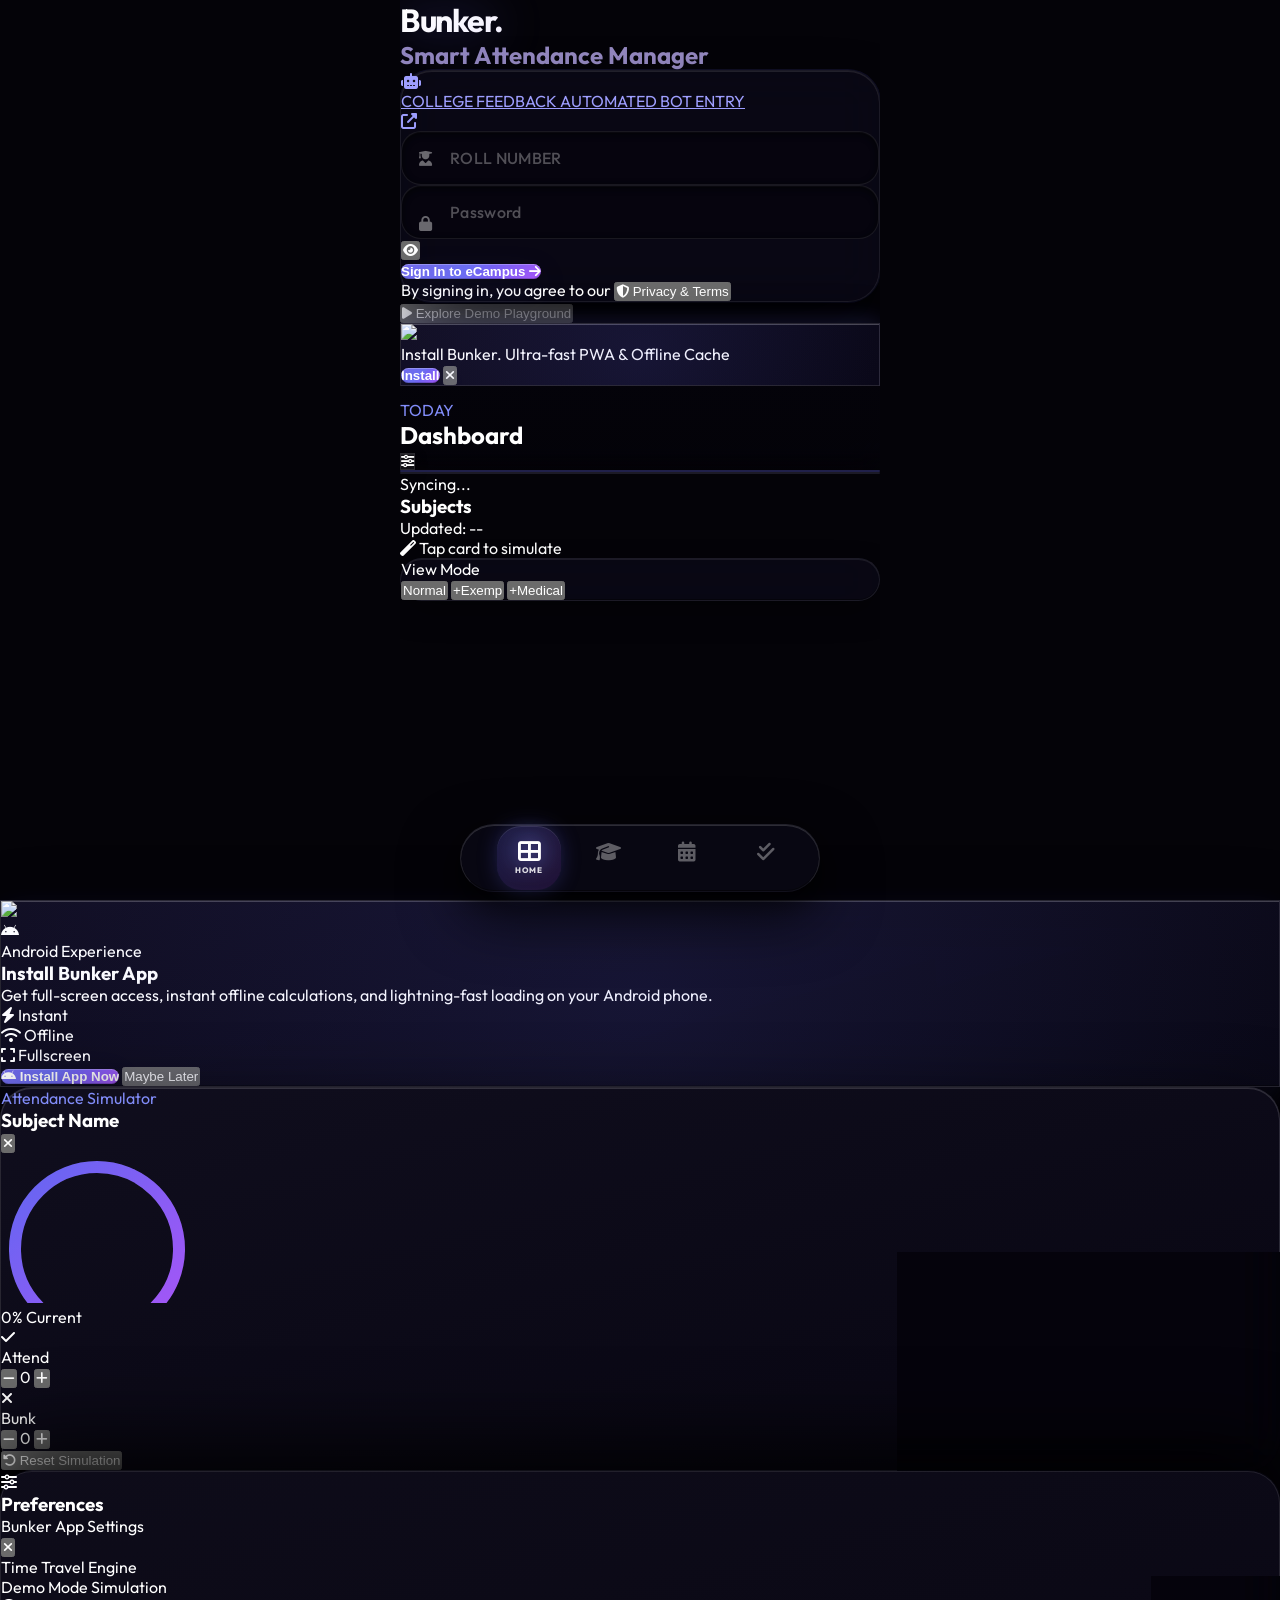
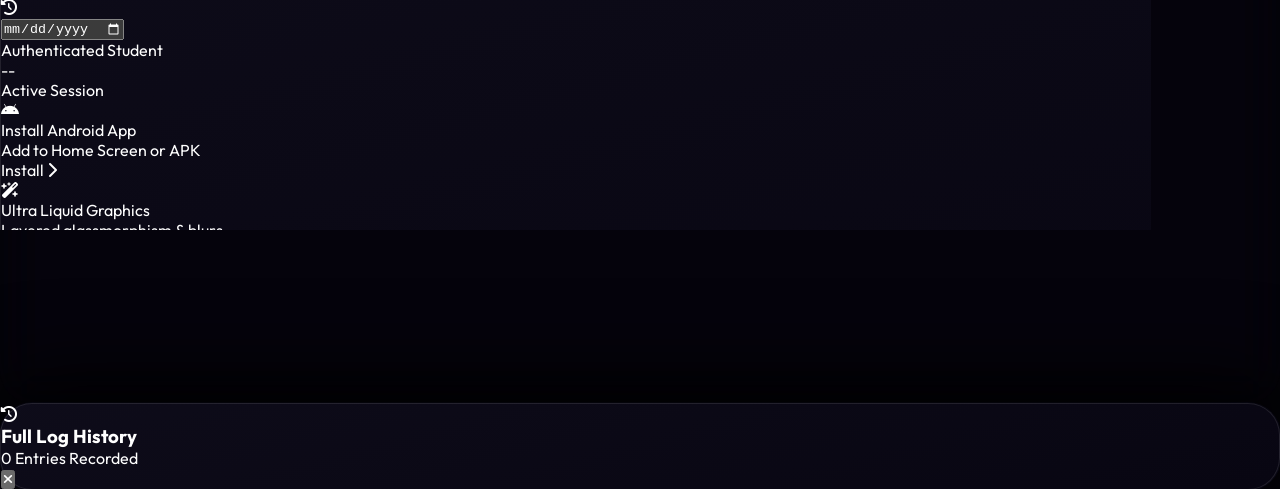
==== commit a4fd1b33: "fix(splash): resolve loading hang by replacing sync XHR with async fetch, handling all DOM readyStat" ====
--- a/templates/index.html
+++ b/templates/index.html
@@ -336,9 +336,28 @@
             document.documentElement.setAttribute('data-perf', perf);
             console.log(`Smart Bunker: Performance Mode set to ${perf.toUpperCase()} (RAM: ${navigator.deviceMemory || 'Unknown'})`);
         })();
+
+        // Bulletproof Splash Screen Auto-Dismiss Guard (Guarantees splash never gets stuck)
+        (function() {
+            function forceDismissSplash() {
+                var splash = document.getElementById('premium-splash');
+                var app = document.getElementById('app');
+                var login = document.getElementById('login-view');
+                var dash = document.getElementById('dashboard-view');
+                if (splash && splash.style.opacity !== '0') {
+                    splash.style.opacity = '0';
+                    splash.style.pointerEvents = 'none';
+                    setTimeout(function() { if (splash && splash.parentNode) splash.remove(); }, 700);
+                    if (app) app.style.opacity = '1';
+                    if (login && dash && login.classList.contains('hidden') && dash.classList.contains('hidden')) {
+                        login.classList.remove('hidden');
+                    }
+                }
+            }
+            window.addEventListener('load', function() { setTimeout(forceDismissSplash, 1500); });
+            setTimeout(forceDismissSplash, 2500); // 2.5s absolute maximum safety ceiling
+        })();
     </script>
-
-
 </head>
 
 <body>    <!-- Cinematic Liquid Glass Splash Screen -->
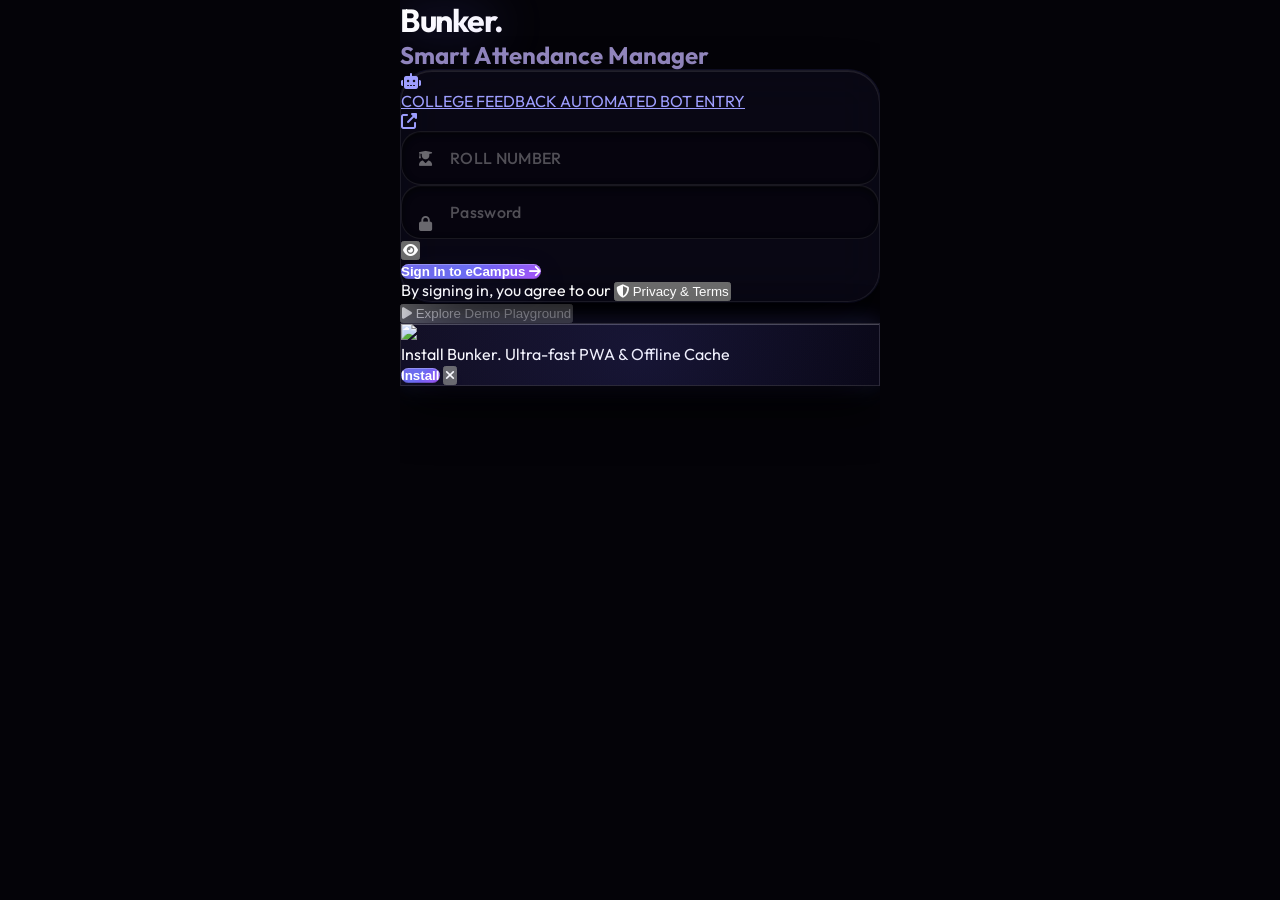
==== commit 5ec41dcb: "fix(ui): enforce inline anti-flash dark theme, hide SEO section from visual render, and make #app vi" ====
--- a/templates/index.html
+++ b/templates/index.html
@@ -354,10 +354,27 @@
                     }
                 }
             }
-            window.addEventListener('load', function() { setTimeout(forceDismissSplash, 1500); });
-            setTimeout(forceDismissSplash, 2500); // 2.5s absolute maximum safety ceiling
+            window.addEventListener('load', function() { setTimeout(forceDismissSplash, 1200); });
+            setTimeout(forceDismissSplash, 2000); // 2s absolute safety ceiling
         })();
     </script>
+    <style>
+        /* Anti-Flash Dark Theme Enforcement */
+        html, body {
+            background-color: #040308 !important;
+            color: #ffffff !important;
+            margin: 0;
+            padding: 0;
+            overflow: hidden;
+            width: 100%;
+            height: 100vh;
+            height: 100dvh;
+        }
+        .hidden { display: none !important; }
+        .sr-only { display: none !important; position: absolute !important; width: 1px !important; height: 1px !important; overflow: hidden !important; }
+        #app { opacity: 1 !important; }
+        iframe[id*="google"], ins.adsbygoogle { background: transparent !important; }
+    </style>
 </head>
 
 <body>    <!-- Cinematic Liquid Glass Splash Screen -->
@@ -489,7 +506,7 @@
     </div>
 
     <!-- Main App -->
-    <div id="app" class="relative z-10 w-full h-full max-w-md mx-auto flex flex-col bg-transparent opacity-0 transition-opacity duration-700 ease-out">
+    <div id="app" class="relative z-10 w-full h-full max-w-md mx-auto flex flex-col bg-transparent transition-opacity duration-500 ease-out">
 
         <!-- LOGIN VIEW (Production Ready & Ultra-Modern) -->
         <div id="login-view" class="absolute inset-0 z-50 flex flex-col justify-center px-6">
@@ -1334,7 +1351,7 @@
     </div>
 
     <!-- Semantically Rich SEO & Accessibility Section (Hidden from visual view, indexed by Search Engines) -->
-    <section class="sr-only" aria-label="Bunker Attendance Tracker for PSG Tech and CEG Students">
+    <section class="sr-only" style="display:none !important;" aria-label="Bunker Attendance Tracker for PSG Tech and CEG Students">
         <h2>Smart Attendance &amp; Bunk Planner for PSG College of Technology &amp; CEG (Anna University)</h2>
         <p>
             Bunker is a specialized utility designed for students of PSG College of Technology (PSG Tech), PSG Institute of Advanced Studies (PSG IAS), and College of Engineering Guindy (CEG, Anna University).
--- a/static/style.css
+++ b/static/style.css
@@ -89,6 +89,23 @@
     margin: 0;
     padding: 0;
     -webkit-tap-highlight-color: transparent;
+}
+
+.hidden {
+    display: none !important;
+}
+
+.sr-only {
+    position: absolute !important;
+    width: 1px !important;
+    height: 1px !important;
+    padding: 0 !important;
+    margin: -1px !important;
+    overflow: hidden !important;
+    clip: rect(0, 0, 0, 0) !important;
+    white-space: nowrap !important;
+    border: 0 !important;
+    display: none !important;
 }
 
 html {
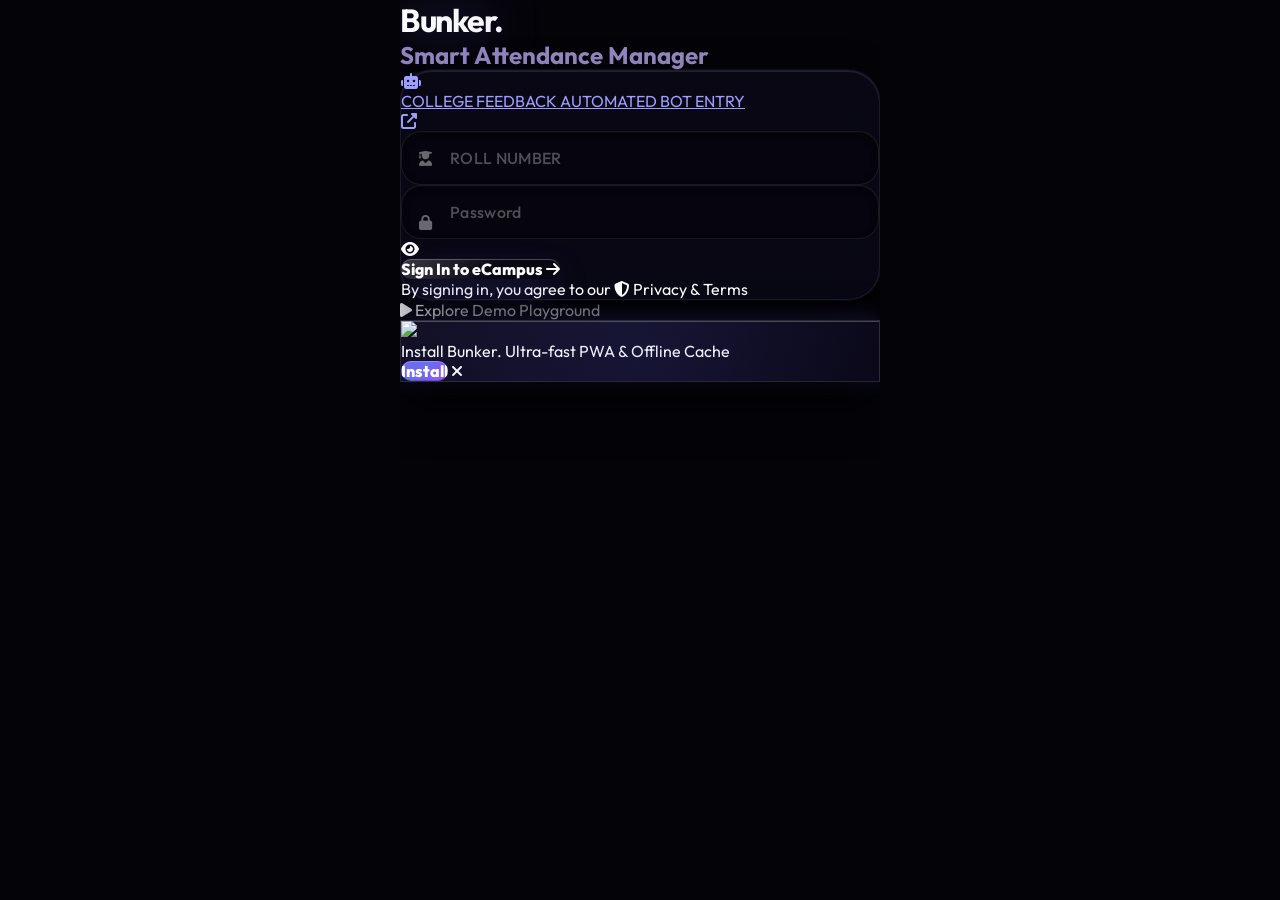
==== commit 7221d85e: "fix(ui): add universal button appearance reset to remove browser default buttonface borders and styl" ====
--- a/templates/index.html
+++ b/templates/index.html
@@ -359,7 +359,7 @@
         })();
     </script>
     <style>
-        /* Anti-Flash Dark Theme Enforcement */
+        /* Anti-Flash Dark Theme Enforcement & Button Reset */
         html, body {
             background-color: #040308 !important;
             color: #ffffff !important;
@@ -369,6 +369,17 @@
             width: 100%;
             height: 100vh;
             height: 100dvh;
+        }
+        button, [type="button"], [type="reset"], [type="submit"] {
+            -webkit-appearance: none;
+            -moz-appearance: none;
+            appearance: none;
+            background: transparent;
+            border: none;
+            outline: none;
+            cursor: pointer;
+            font-family: inherit;
+            color: inherit;
         }
         .hidden { display: none !important; }
         .sr-only { display: none !important; position: absolute !important; width: 1px !important; height: 1px !important; overflow: hidden !important; }
--- a/static/style.css
+++ b/static/style.css
@@ -89,6 +89,27 @@
     margin: 0;
     padding: 0;
     -webkit-tap-highlight-color: transparent;
+}
+
+button, input, select, textarea {
+    font-family: inherit;
+    font-size: inherit;
+    line-height: inherit;
+    color: inherit;
+    margin: 0;
+}
+
+button, [type="button"], [type="reset"], [type="submit"] {
+    -webkit-appearance: none;
+    -moz-appearance: none;
+    appearance: none;
+    background: transparent;
+    border: none;
+    outline: none;
+    cursor: pointer;
+    user-select: none;
+    -webkit-user-select: none;
+    touch-action: manipulation;
 }
 
 .hidden {
